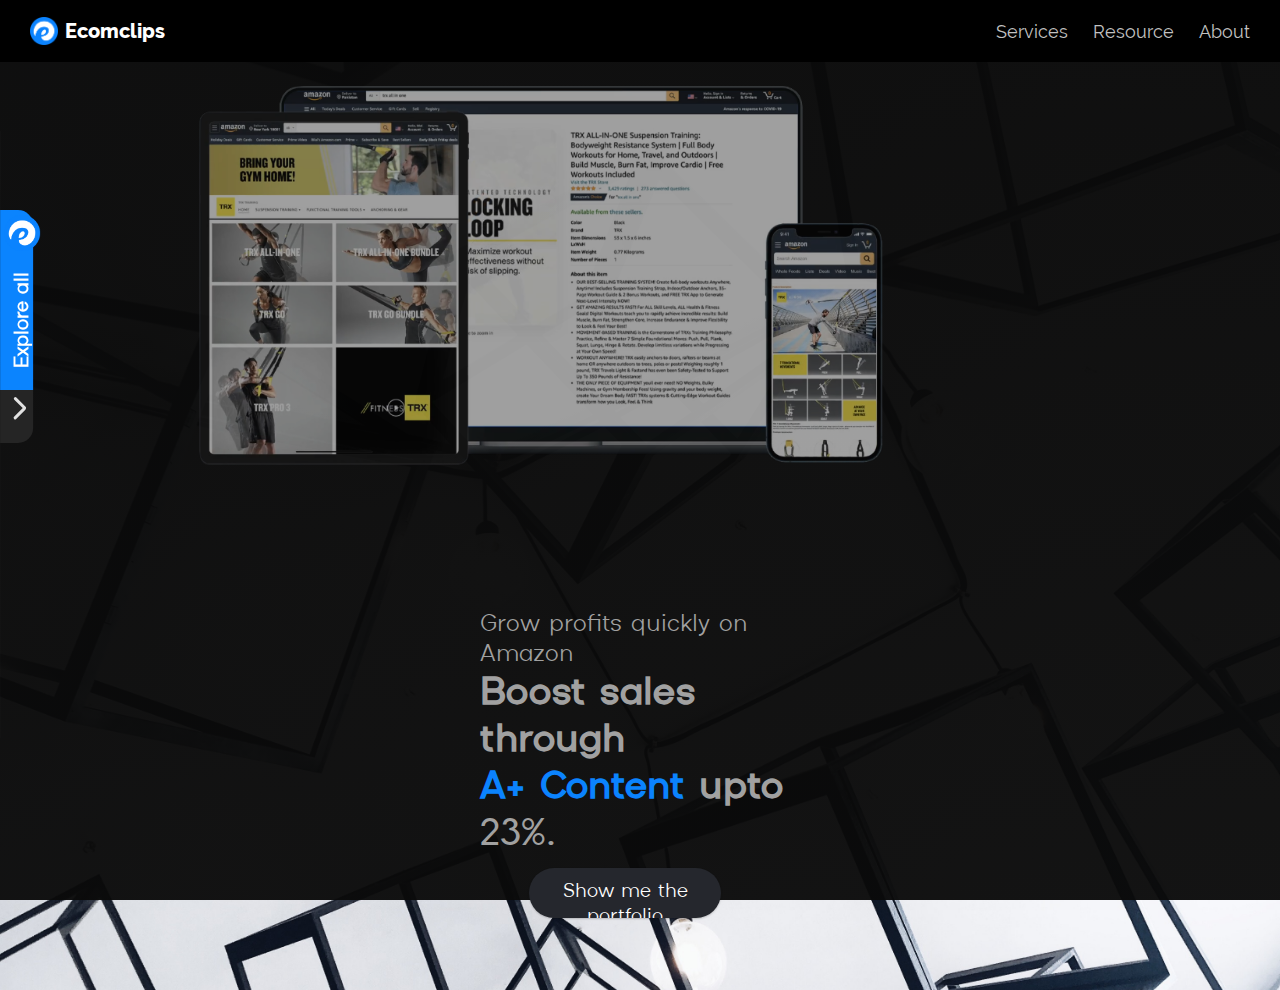
==== index.html @ 751a6030 "Start v2" ====
<!DOCTYPE html>
<html lang="en">
  <head>
    <meta charset="UTF-8" />
    <meta http-equiv="X-UA-Compatible" content="IE=edge" />
    <meta name="viewport" content="width=device-width, initial-scale=1.0" />
    <title>Ecomclips</title>
    <!-- CSS link Start-->
    <link rel="stylesheet" href="./css/media.css" />
    <link rel="stylesheet" href="./css/style.css" />
    <!-- font awesome-->
    <link
      rel="stylesheet"
      href="https://cdnjs.cloudflare.com/ajax/libs/font-awesome/6.1.1/css/all.min.css"
      integrity="sha512-KfkfwYDsLkIlwQp6LFnl8zNdLGxu9YAA1QvwINks4PhcElQSvqcyVLLD9aMhXd13uQjoXtEKNosOWaZqXgel0g=="
      crossorigin="anonymous"
      referrerpolicy="no-referrer"
    />
  </head>
  <body class="bg">
    <!-- Navigation Start -->
    <nav class="navber">
      <div class="content">
        <div class="icon menu-btn">
          <i class="fa-solid fa-bars"></i>
        </div>
        <div class="logo">
          <img src="./images/logo.png" alt="" />
          <a href="">Ecomclips</a>
        </div>
        <ul class="menu-list">
          <div class="icon cancel-btn">
            <i class="fa-solid fa-xmark"></i>
          </div>
          <li><a href="#">Services</a></li>
          <li><a href="#">Resource</a></li>
          <li><a href="#">About</a></li>
        </ul>
      </div>
    </nav>
    <div class="scroll-progress" id="scroll-progress"></div>
    <!-- Navigation End -->

    <!-- Drawer Start -->
    <input id="left-menu" value="1" type="checkbox" />
    <input id="left-menu-reset" type="reset" />

    <div class="left-navigation nav">
      <div class="menuTitel">
        <img src="./images/logo.png" alt="" />
        <h1 class="heading">Ecomclips</h1>
      </div>
      <main>
        <label class="menu-text" for="left-menu">
          <div class="text-logo">
            <img src="./images/logo.png" alt="" />
            <h1 id="left-menu-text" class="h1">Explore all</h1>
          </div>
        </label>

        <label class="menu-toggle" for="left-menu">
          <span>&nbsp;</span>
        </label>
        <menu class="menu">
          <div class="menuitem">
            <i class="fa-solid fa-desktop"></i>
            <h1 class="left-menu-item">Data Management</h1>
          </div>
          <div class="menuitem">
            <i class="fa-solid fa-desktop"></i>
            <h1 class="left-menu-item">Data Management</h1>
          </div>
          <div class="menuitem">
            <i class="fa-solid fa-desktop"></i>
            <h1 class="left-menu-item">Data Management</h1>
          </div>
          <div class="menuitem">
            <i class="fa-solid fa-desktop"></i>
            <h1 class="left-menu-item">Data Management</h1>
          </div>
          <div class="menuitem">
            <i class="fa-solid fa-desktop"></i>
            <h1 class="left-menu-item">Data Management</h1>
          </div>
          <div class="menuitem">
            <i class="fa-solid fa-desktop"></i>
            <h1 class="left-menu-item">Data Management</h1>
          </div>
        </menu>
      </main>
    </div>

    <section id="hero">
      <div class="hero-top">
        <div class="hero-img">
          <img src="./images/img/anim.png" alt="" />
        </div>
        <div class="hero-text">
          <p>Grow profits quickly on Amazon</p>
          <div class="lineUp">
            <h1 class="lineUp" >Boost sales through</h1>
            <h1 class="lineUp">
              <span> A+ Content </span> upto <span class="number"> 23%.</span>
            </h1>
          </div>
          <div class="button">
            <p class="btnText">Show me the portfolio</p>
            <div class="btnTwo">
              <p class="btnText2">See all recent work</p>
            </div>                  
        </div>
      </div>
      <div class="hero-bottom"></div>
    </section>
    <script type="text/javascript"></script>
    <script src="./js/main.js"></script>
  </body>
</html>
---- css/style.css ----
@font-face {
  font-family: Raleway;
  src: url(../Font/Raleway-Font/Raleway-Regular.ttf);
}
@font-face {
  font-family: RalewayBlod;
  src: url(../Font/Raleway-Font/Raleway-ExtraBold.ttf);
}
@font-face {
  font-family: Geometria;
  src: url(../Font/Geometria-Font/Geometria-Light.ttf);
}
@font-face {
  font-family: GeometriaMedium;
  src: url(../Font/Geometria-Font/Geometria-Medium.ttf);
}
@font-face {
  font-family: Sofia_Pro;
  src: url(../Font/Sofia_Pro/Sofia\ Pro\ Ultra\ Light.otf);
}
@font-face {
  font-family: Aceh;
  src: url(../Font/aceh-www.Dfonts.org/Aceh/WEB/Aceh-Light.ttf);
}
@font-face {
  font-family: AcehRegular;
  src: url(../Font/aceh-www.Dfonts.org/Aceh/WEB/Aceh-Regular.ttf);
}

* {
  margin: 0;
  padding: 0;
  box-sizing: border-box;
}
.bg {
  background-image: linear-gradient(
      0deg,
      rgba(10, 10, 10, 0.962),
      rgba(10, 10, 10, 0.977)
    ),
    url(../images/bg.jpg);
  background-position: 50%;
  background-size: cover;
  background-repeat: no-repeat;
  width: 100%;
  padding-bottom: 10vh;
  background-attachment: fixed;
}

/* Navigation Start */
.content {
  width: 100%;
  margin: auto;
  padding: 0px 30px;
}
.navber {
  position: fixed;
  z-index: 1;
  width: 100%;

  padding: 10px 0;
  background-color: black;
}
.navber .content {
  height: 42px;
  display: flex;
  align-items: center;
  justify-content: space-between;
}
.logo {
  display: flex;
  justify-content: start;
  align-items: center;
}
.navber .logo img {
  padding-right: 7px;
  width: 35px;
}
.navber .logo a {
  font-family: RalewayBlod;
  color: #fff;
  font-size: 20px;
  font-weight: 600;
  text-decoration: none;
}
.navber .menu-list {
  display: inline-flex;
}
.menu-list li {
  list-style: none;
}

.menu-list li a {
  color: rgb(194, 194, 194);
  font-size: 18px;
  font-family: Raleway;
  font-weight: 500;
  margin-left: 25px;
  text-decoration: none;
  transition: all 0.5s ease;
}
.menu-list li a:hover {
  color: rgb(255, 255, 255);
}
.icon {
  color: #fff;
  font-size: 20px;
  cursor: pointer;
  display: none;
}
.icon.cancel-btn {
  position: absolute;
  right: 30px;
  top: 20px;
}

/* Navigation End */
/* Scroll Progress */
.scroll-progress {
  width: 0%;
  background-color: #0b83fe;
  height: 7px;
  position: fixed;
  top: 60px;
  left: 0;
}
/* Drawer Start */
menu menu span {
  display: block;
}
.text-logo {
  display: flex;
  width: fit-content;
  flex-direction: column;
  align-content: flex-start;
  justify-content: space-between;
}
.text-logo img {
  width: 5vh;
  height: 5vh;
  padding: 0.5vh 0.5vh;
}
.text-logo h1 {
  font-size: 2.4vh;
  transform: rotate(270deg);
  width: 15vh;
  height: 10vh;
  font-family: Aceh;
}
.menuTitel {
  display: flex;
  height: 8vh;
  top: -31px;
  border: #252525 1px solid;
  position: relative;
  width: 14.6vw;
  justify-content: center;
  align-items: center;
  background-color: #2d2d2d;
  border-radius: 12px 12px 0px 0px;
}
.menuitem {
  display: flex;
  width: 100%;
  padding: 0px 20px;
  margin-bottom: 20px;
  height: 6vh;
  background-color: #2d2d2d;
  flex-direction: row;
  align-items: center;
  border-radius: 10px;
}
.menuitem i {
  font-size: 1.7vh;
}
.menu {
  max-height: 55vh;
  overflow: auto;
}
.left-menu-item {
  padding-left: 20px;
  font-weight: bold;
  color: rgb(255, 255, 255);
  font-family: Geometria;
  font-size: 1.7vh;
}
.menuTitel img {
  padding: 5px;
  width: 40px;
  height: 40px;
}
h1.heading {
  text-align: center;
}
input[type="checkbox"],
input[type="reset"] {
  display: none !important;
}

.nav span {
  cursor: default;
}

.nav,
.nav .nav {
  font-size: 14px;
  height: 70vh;
  padding-top: 30px;
  position: fixed;
  top: 120px;
  transition: transform 0.8s ease-in-out;
  width: 14.6vw;
  z-index: 9;
  border-radius: 12px;
}

.nav.left-navigation,
.nav.left-navigation nav {
  background: #252525;
  color: white;
  left: 0;
  transform: translateX(-14.6vw);
}

.nav label {
  cursor: pointer;
  font-weight: normal;
  margin: 0;
}
.nav label:focus {
  outline: none;
}

.nav label.menu-toggle {
  display: block;
  height: 5.9vh;
  line-height: 0;
  padding: 0;
  top: 33vh;
  position: absolute;
  text-indent: -99vh;
  width: 2.6vw;
  border-radius: 0 0 15px;
}
.nav label.menu-text {
  display: block;
  height: 25vh;
  line-height: 0;
  padding: 0;
  top: 10vh;
  position: absolute;
  width: 2.6vw;
  border-radius: 0 15px 0 0;
}

.nav.left-navigation label.menu-toggle {
  background: #252525;
  right: -2.6vw;
}
.nav.left-navigation label.menu-text {
  height: 20vh;
  background: #0b84fe;
  right: -2.6vw;
}
nav.left-navigation label.menu-text > h1 {
  height: 20px;
  color: #f7f7f7;
}

.nav label.menu-toggle > span:after,
.nav label.menu-toggle > span:before {
  background: #e2e2e2;
  display: block;
  height: 0.3vh;
  pointer-events: none;
  transition: transform 0.4s ease-in-out, background-color 0.4s ease-in-out 0s;
  width: 1.8vh;
  border-radius: 1.2vh;
}

.nav label.menu-toggle > span {
  display: block;
  margin-left: 1vh;
  margin-top: 50%;
  position: relative;
}

.nav label.menu-toggle > span:after,
.nav label.menu-toggle > span:before {
  content: "";
  position: absolute;
  transform: rotate(0) translateY(0);
}

.nav label.menu-toggle {
  margin-top: -3vh;
}

.nav label.menu-toggle > span:after {
  transform: rotate(135deg) translateY(-0.6vh) translateX(0.2vh);
}

.nav label.menu-toggle > span:before {
  transform: rotate(-135deg) translateY(0.6vh) translateX(0.2vh);
}

.nav menu {
  margin: 0;
  padding: 0;
}

.nav nav label.menu-toggle,
.nav nav label.menu-toggle > span,
.nav nav label.menu-toggle > span:after,
.nav nav label.menu-toggle > span:before {
  background: none !important;
}

input[type="checkbox"]:checked ~ .nav {
  transform: translateX(0);
}

input[type="checkbox"]:checked ~ .nav label.menu-toggle > span:after,
input[type="checkbox"]:checked ~ .nav label.menu-toggle > span:before {
  width: 18px;
  margin-left: 5px;
}

input[type="checkbox"]:checked
  ~ .nav.left-navigation
  label.menu-toggle
  > span:after {
  transform: rotate(-45deg) translateY(-4px) translateX(4px);
}

input[type="checkbox"]:checked
  ~ .nav.left-navigation
  label.menu-toggle
  > span:before {
  transform: rotate(45deg) translateY(4px) translateX(4px);
}

main {
  margin: 0 2vw;
}

.introduction {
  background: #f7f7f7;
  border-radius: 0.5em;
  box-shadow: 0 0.5em 0.5em 0 rgba(153, 153, 153, 1);
  padding: 2em;
}

/* Drawer End */

/* Hero start */
#hero {
  width: 100%;
  height: 100vh;
  display: flex;
  align-items: center;
  justify-content: center;
}
.hero-top {
  width: 100%;
  display: flex;
  flex-direction: row;
  flex-wrap: wrap;
  justify-content: center;
  align-items: center;
}
.hero-img img {
  width: 80%;
  padding: 5vh;
  opacity: 0.6;
}
.hero-text {
  width: 25%;
}
.hero-text p {
  color: #a1a1a1;
  font-family: Aceh;
  font-size: 1.7rem;
}
.hero-text h1 {
  color: #a1a1a1;
  font-family: AcehRegular;
  font-size: 2.7rem;
}
.hero-text h1 span {
  color: #0b83fe;
  font-weight: 600;
}
.hero-text .number {
  color: #a1a1a1;
  font-weight: 300;
}
/* crops animations that exceeds one line area */

/* lineup class and keyframes */
.lineUp {
  animation: 3.8s anim-lineUp ease-out;
  transform: translateY(0%);
}
@keyframes anim-lineUp {
  0% {
    opacity: 0;
    position: relative;
    z-index: -1;
    transform: translateY(40%);
  }
  25% {
    opacity: 1;
    position: relative;

    transform: translateY(10%);
  }

  100% {
    opacity: 1;

    transform: translateY(0%);
  }
}
.button {
  background: #25272d;
  margin: 10px 79px;
  padding: 11px 8px;
  width: 60%;
  float: right;
  height: 50px;
  overflow: hidden;
  text-align: center;
  transition: 0.2s;
  cursor: pointer;
  border-radius: 25px;
  box-shadow: 0px 1px 2px rgb(0 0 0 / 20%);
}

.btnTwo {
  position: relative;
  width: 110%;
  height: 50px;
  margin-top: -38px;
  padding-top: 2px;
  border-radius: 25px;
  background: #0b83fe;
  left: -500px;
  transition: 1s;
}
.btnText {
  font-size: 1.4rem !important;
  color: white !important;
  transition: 0.3s;
}
.btnText2 {
  font-size: 1.4rem !important;
  margin-top: 14px;
  margin-right: 0px;
  color: white !important;
}
.button:hover .btnTwo {
  /*When hovering over .button change .btnTwo*/
  left: -10px;
}

.button:active {
  /*Clicked and held*/
  box-shadow: 0px 5px 6px rgba(0, 0, 0, 0.3);
}

/* Hero End */
/* Smart Phone Start*/
@media screen and (max-width: 767px) {
  .logo {
    width: 100%;
    justify-content: center;
    text-align: center;
  }
  .navber .menu-list {
    position: fixed;
    top: 0;
    left: -100%;
    height: 100vh;
    width: 100%;
    background-color: black;
    display: block;
    padding: 40px 0px;
    text-align: start;
    transition: all 0.5s ease;
  }
  .navber .menu-list.active {
    left: 0;
  }
  .navber .menu-list li {
    margin-top: 45px;
  }
  .navber .menu-list li a {
    font-size: 23px;
  }
  .icon {
    display: block;
  }
  .icon.hide {
    display: none;
  }
}
/* Smart Phone End*/
/* Tablet Start*/
@media screen and (min-width: 768px) and (max-width: 1023px) {
}
/* Tablet End*/
/* Desktop Start*/
@media screen and (min-width: 1024px) {
}
/* Desktop End*/
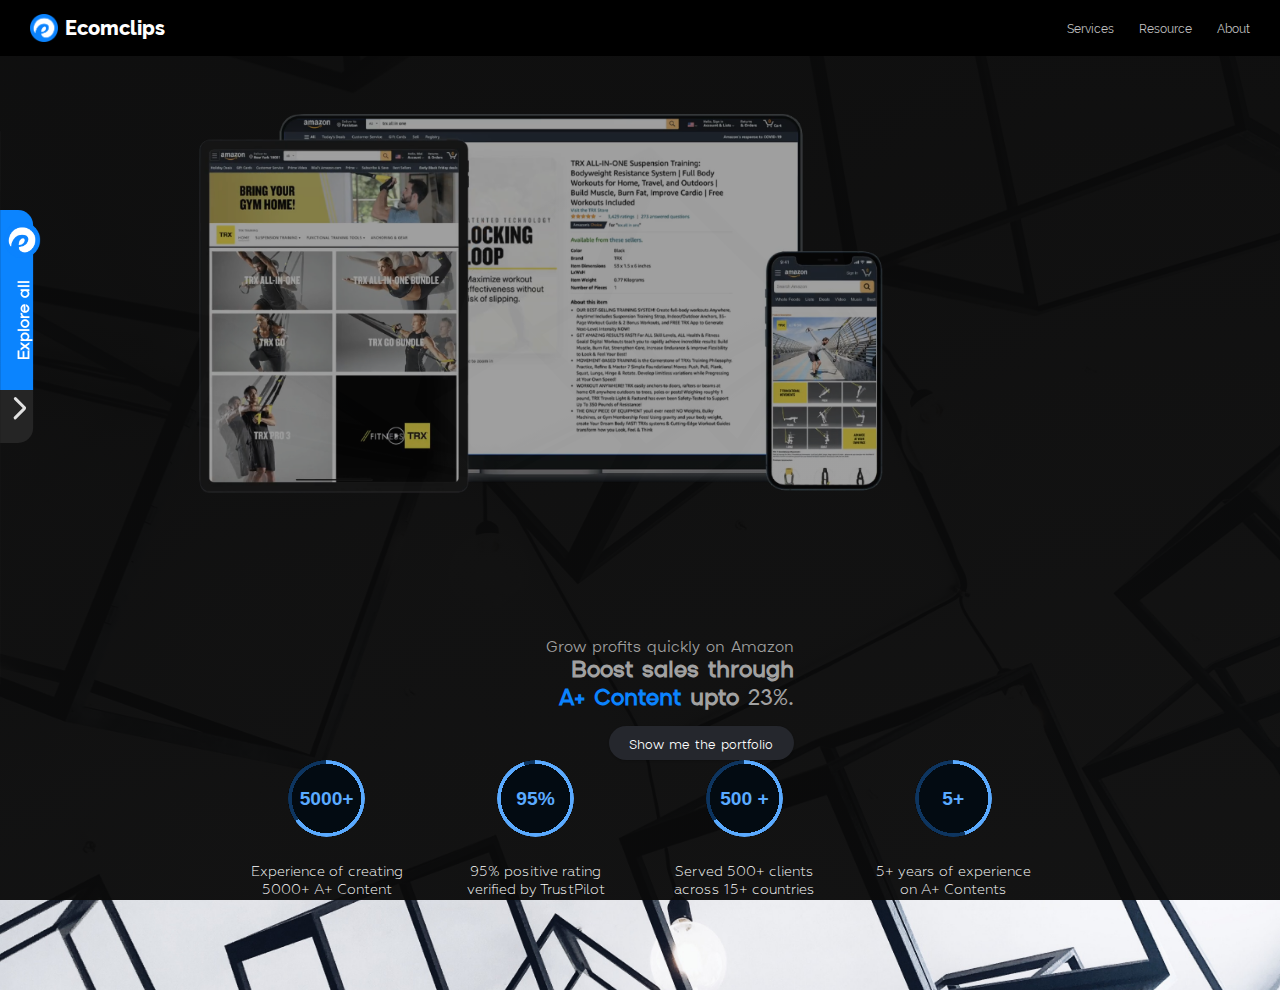
==== commit 6ddf90d4: "hero section" ====
--- a/index.html
+++ b/index.html
@@ -98,7 +98,7 @@
         <div class="hero-text">
           <p>Grow profits quickly on Amazon</p>
           <div class="lineUp">
-            <h1 class="lineUp" >Boost sales through</h1>
+            <h1 class="lineUp">Boost sales through</h1>
             <h1 class="lineUp">
               <span> A+ Content </span> upto <span class="number"> 23%.</span>
             </h1>
@@ -107,10 +107,66 @@
             <p class="btnText">Show me the portfolio</p>
             <div class="btnTwo">
               <p class="btnText2">See all recent work</p>
-            </div>                  
+            </div>
+          </div>
+        </div>
+        <!-- circle progress bar -->
+        <div class="hero-bottom">
+          <div class="peogessBarSection">
+            <h1
+              class="circle-progress-bar"
+              role="progressbar"
+              aria-valuenow="65"
+              aria-valuemin="0"
+              aria-valuemax="100"
+              style="--value: 65"
+            >
+              5000+
+            </h1>
+            <p>Experience of creating 5000+ A+ Content</p>
+          </div>
+          <div class="peogessBarSection">
+            <h1
+              class="circle-progress-bar"
+              role="progressbar"
+              aria-valuenow="95"
+              aria-valuemin="0"
+              aria-valuemax="100"
+              style="--value: 95"
+            >
+              95%
+            </h1>
+            <p>95% positive rating verified by TrustPilot</p>
+          </div>
+          <div class="peogessBarSection">
+            <h1
+              class="circle-progress-bar"
+              role="progressbar"
+              aria-valuenow="65"
+              aria-valuemin="0"
+              aria-valuemax="100"
+              style="--value: 65"
+            >
+              500 +
+            </h1>
+            <p>Served 500+ clients across 15+ countries</p>
+          </div>
+          <div class="peogessBarSection">
+            <h1
+              class="circle-progress-bar"
+              role="progressbar"
+              aria-valuenow="25"
+              aria-valuemin="0"
+              aria-valuemax="100"
+              style="--value: 45"
+            >
+              5+
+            </h1>
+            <p>5+ years of experience on A+ Contents</p>
+          </div>
         </div>
       </div>
-      <div class="hero-bottom"></div>
+      <!-- circle progress bar End-->
     </section>
     <script type="text/javascript"></script>
     <script src="./js/main.js"></script>
--- a/css/style.css
+++ b/css/style.css
@@ -55,14 +55,13 @@
 }
 .navber {
   position: fixed;
-  z-index: 1;
-  width: 100%;
-
-  padding: 10px 0;
-  background-color: black;
+  z-index: 2;
+  width: 100%;
+  padding: 1.2vw 0;
+  background-color: rgb(0, 0, 0);
 }
 .navber .content {
-  height: 42px;
+  height: 2vw;
   display: flex;
   align-items: center;
   justify-content: space-between;
@@ -92,7 +91,7 @@
 
 .menu-list li a {
   color: rgb(194, 194, 194);
-  font-size: 18px;
+  font-size: 0.9vw;
   font-family: Raleway;
   font-weight: 500;
   margin-left: 25px;
@@ -119,9 +118,10 @@
 .scroll-progress {
   width: 0%;
   background-color: #0b83fe;
-  height: 7px;
+  height: 1.9vw;
+  z-index: 1 !important;
   position: fixed;
-  top: 60px;
+  top: 2.8vw;
   left: 0;
 }
 /* Drawer Start */
@@ -136,15 +136,16 @@
   justify-content: space-between;
 }
 .text-logo img {
+  margin-top: 0.6vw;
   width: 5vh;
   height: 5vh;
   padding: 0.5vh 0.5vh;
 }
 .text-logo h1 {
-  font-size: 2.4vh;
+  font-size: 2vh;
   transform: rotate(270deg);
-  width: 15vh;
-  height: 10vh;
+  width: 13.6vh;
+  height: 8vh;
   font-family: Aceh;
 }
 .menuTitel {
@@ -203,8 +204,7 @@
 
 .nav,
 .nav .nav {
-  font-size: 14px;
-  height: 70vh;
+  min-height: 64vh;
   padding-top: 30px;
   position: fixed;
   top: 120px;
@@ -306,7 +306,7 @@
 
 .nav menu {
   margin: 0;
-  padding: 0;
+  padding-bottom: 2vh;
 }
 
 .nav nav label.menu-toggle,
@@ -341,7 +341,7 @@
 }
 
 main {
-  margin: 0 2vw;
+  margin: 0 1.4vw;
 }
 
 .introduction {
@@ -363,6 +363,7 @@
 }
 .hero-top {
   width: 100%;
+  margin: 0vw 2vw;
   display: flex;
   flex-direction: row;
   flex-wrap: wrap;
@@ -376,16 +377,17 @@
 }
 .hero-text {
   width: 25%;
+  text-align: end;
 }
 .hero-text p {
   color: #a1a1a1;
   font-family: Aceh;
-  font-size: 1.7rem;
+  font-size: 1.4vw;
 }
 .hero-text h1 {
   color: #a1a1a1;
   font-family: AcehRegular;
-  font-size: 2.7rem;
+  font-size: 2vw;
 }
 .hero-text h1 span {
   color: #0b83fe;
@@ -424,51 +426,113 @@
 }
 .button {
   background: #25272d;
-  margin: 10px 79px;
-  padding: 11px 8px;
+  margin-top: 1vw;
+  padding: 0.8vw 1vw;
   width: 60%;
   float: right;
-  height: 50px;
+  height: 2.7vw;
   overflow: hidden;
   text-align: center;
   transition: 0.2s;
   cursor: pointer;
-  border-radius: 25px;
+  border-radius: 4vw;
   box-shadow: 0px 1px 2px rgb(0 0 0 / 20%);
 }
 
 .btnTwo {
   position: relative;
-  width: 110%;
-  height: 50px;
-  margin-top: -38px;
-  padding-top: 2px;
-  border-radius: 25px;
+  width: 115%;
+  height: 2.7vw;
+  margin-top: -2.1vw;
+  padding-top: 0.1vw;
+  border-radius: 4vw;
   background: #0b83fe;
-  left: -500px;
+  left: -60vw;
   transition: 1s;
 }
 .btnText {
-  font-size: 1.4rem !important;
+  font-size: 1.2vw !important;
   color: white !important;
   transition: 0.3s;
 }
 .btnText2 {
-  font-size: 1.4rem !important;
-  margin-top: 14px;
+  font-size: 1.2vw !important;
+  margin-top: 0.6vw;
   margin-right: 0px;
   color: white !important;
 }
 .button:hover .btnTwo {
   /*When hovering over .button change .btnTwo*/
-  left: -10px;
+  left: -1vw;
 }
 
 .button:active {
   /*Clicked and held*/
   box-shadow: 0px 5px 6px rgba(0, 0, 0, 0.3);
 }
-
+/* circle progress bar Start */
+.peogessBarSection {
+  width: 20%;
+  display: flex;
+  text-align: center;
+  font-size: 1.1vw;
+  color: white;
+  flex-direction: column;
+  flex-wrap: wrap;
+  align-content: center;
+  justify-content: flex-start;
+  align-items: center;
+  font-family: Geometria;
+}
+@keyframes growProgressBar {
+  0%,
+  33% {
+    --pgPercentage: 0;
+  }
+  100% {
+    --pgPercentage: var(--value);
+  }
+}
+
+@property --pgPercentage {
+  syntax: "<number>";
+  inherits: false;
+  initial-value: 0;
+}
+.hero-bottom {
+  width: 100%;
+  display: flex;
+  padding: 0 14vw;
+  flex-direction: row;
+  align-content: center;
+  justify-content: space-evenly;
+  align-items: center;
+}
+.circle-progress-bar[role="progressbar"] {
+  --size: 6vw;
+  --fg: #5aaaff;
+  --bg: #0d3e73cd;
+  --pgPercentage: var(--value);
+  animation: growProgressBar 3s 1 forwards;
+  width: var(--size);
+  height: var(--size);
+  border-radius: 50%;
+  display: grid;
+  place-items: center;
+  background: radial-gradient(
+      closest-side,
+      #030b12 90%,
+      transparent 0 99.9%,
+      rgb(0, 0, 0) 0
+    ),
+    conic-gradient(var(--fg) calc(var(--pgPercentage) * 1%), var(--bg) 0);
+  font-family: Helvetica, Arial, sans-serif;
+  font-size: calc(var(--size) / 4);
+  color: var(--fg);
+  margin-bottom: 2vw;
+}
+
+/* circle progress bar End */
 /* Hero End */
 /* Smart Phone Start*/
 @media screen and (max-width: 767px) {
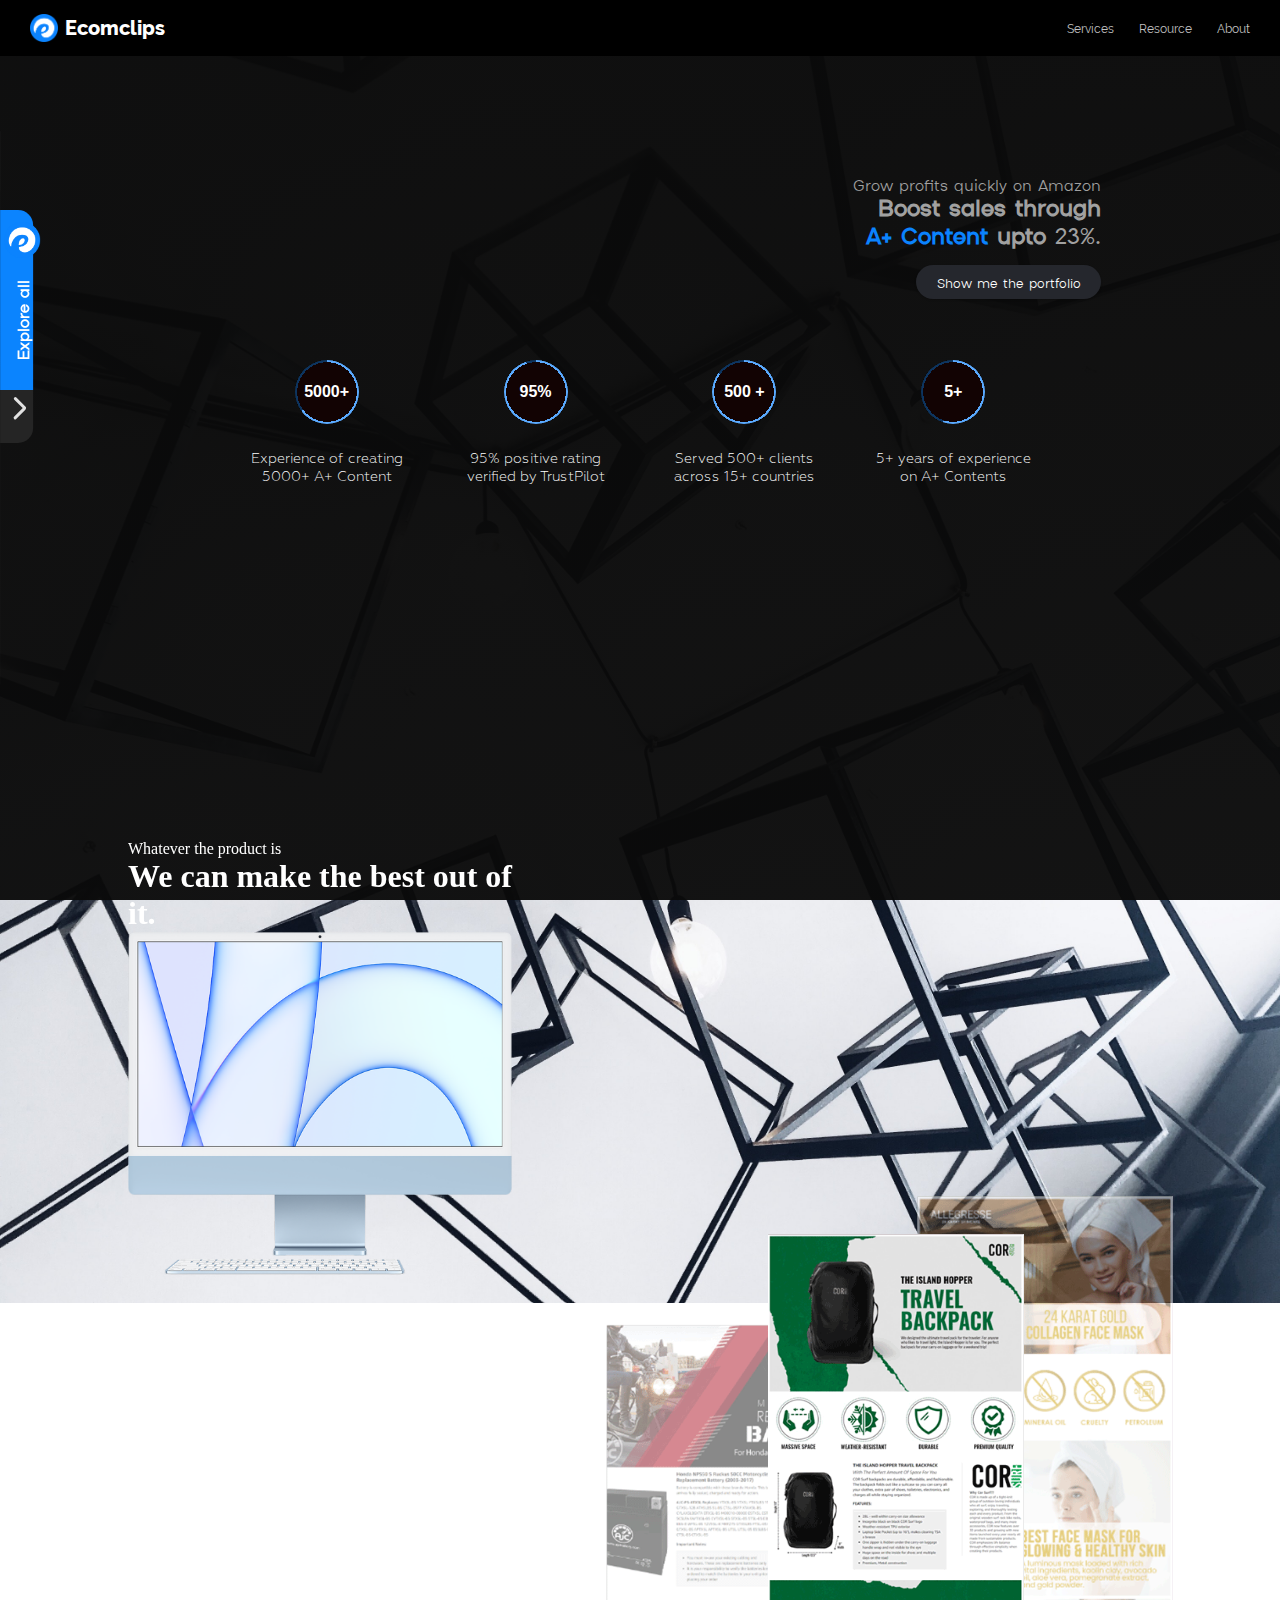
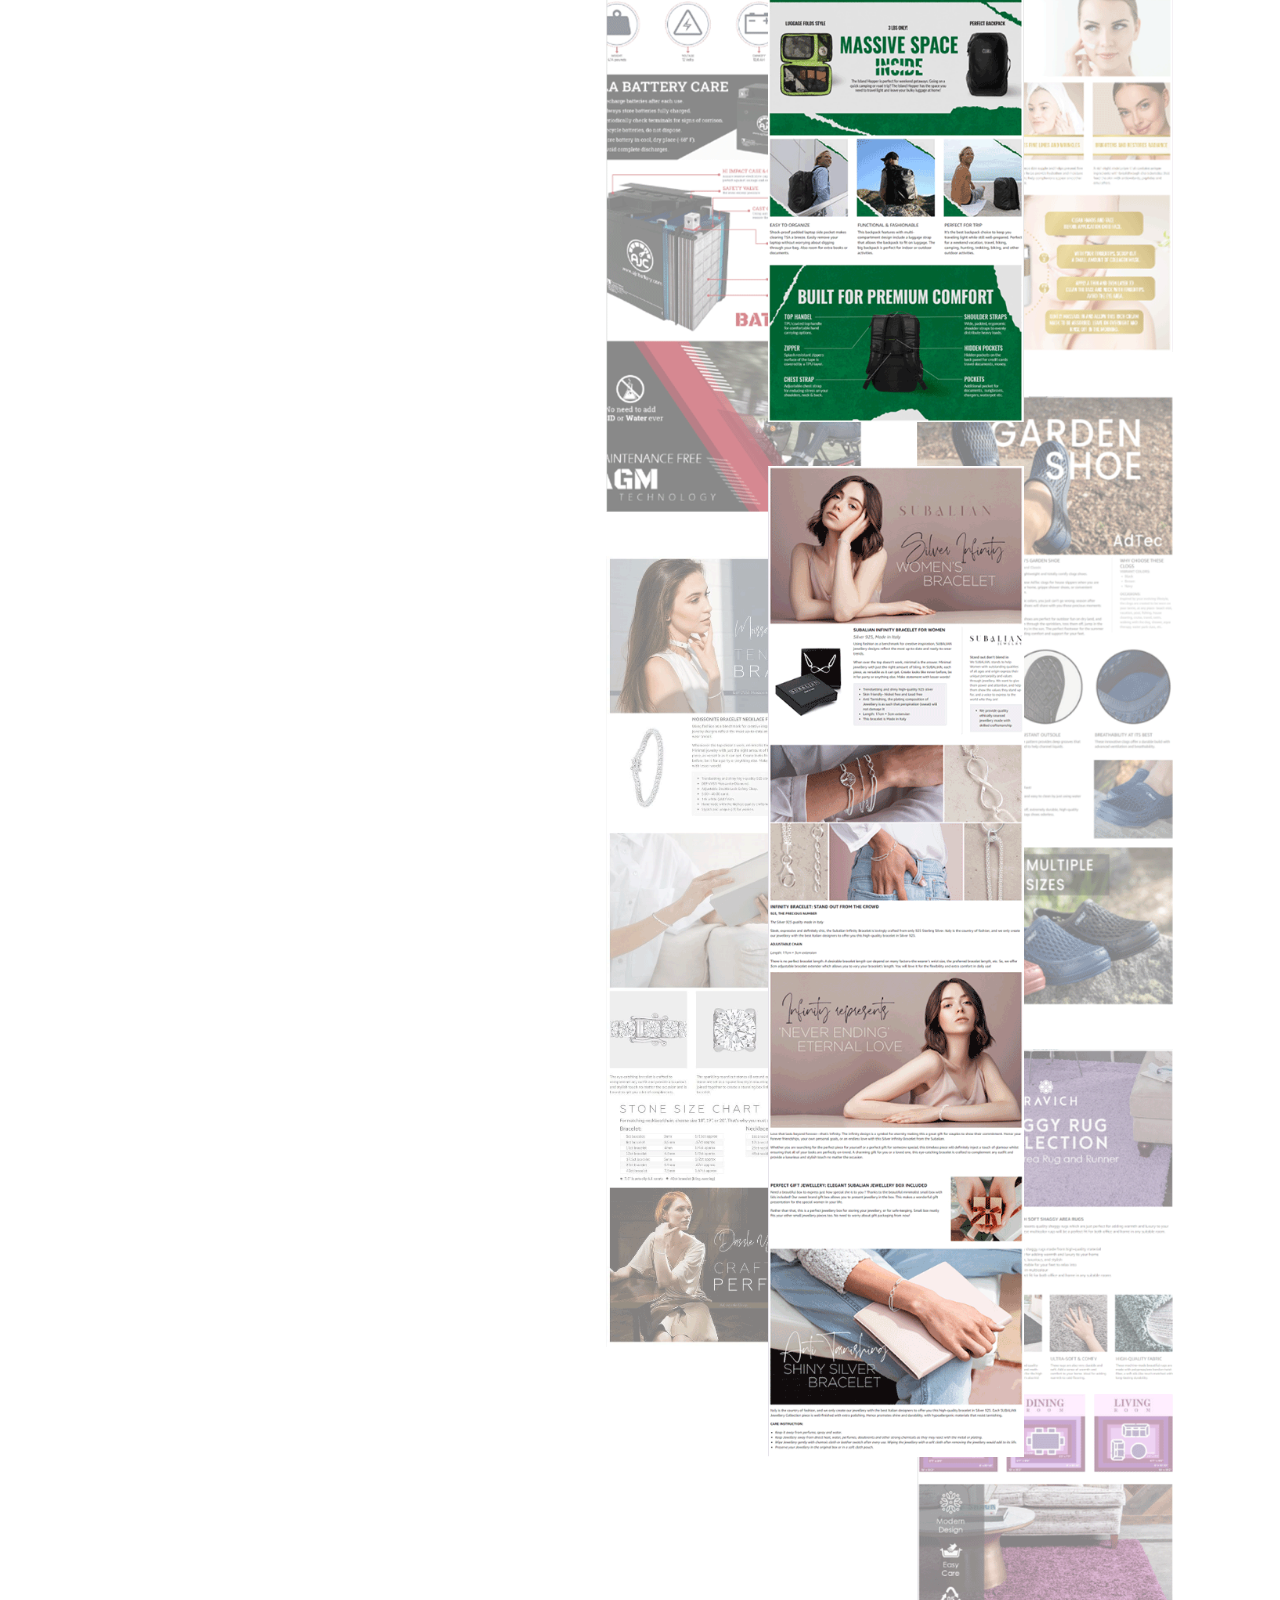
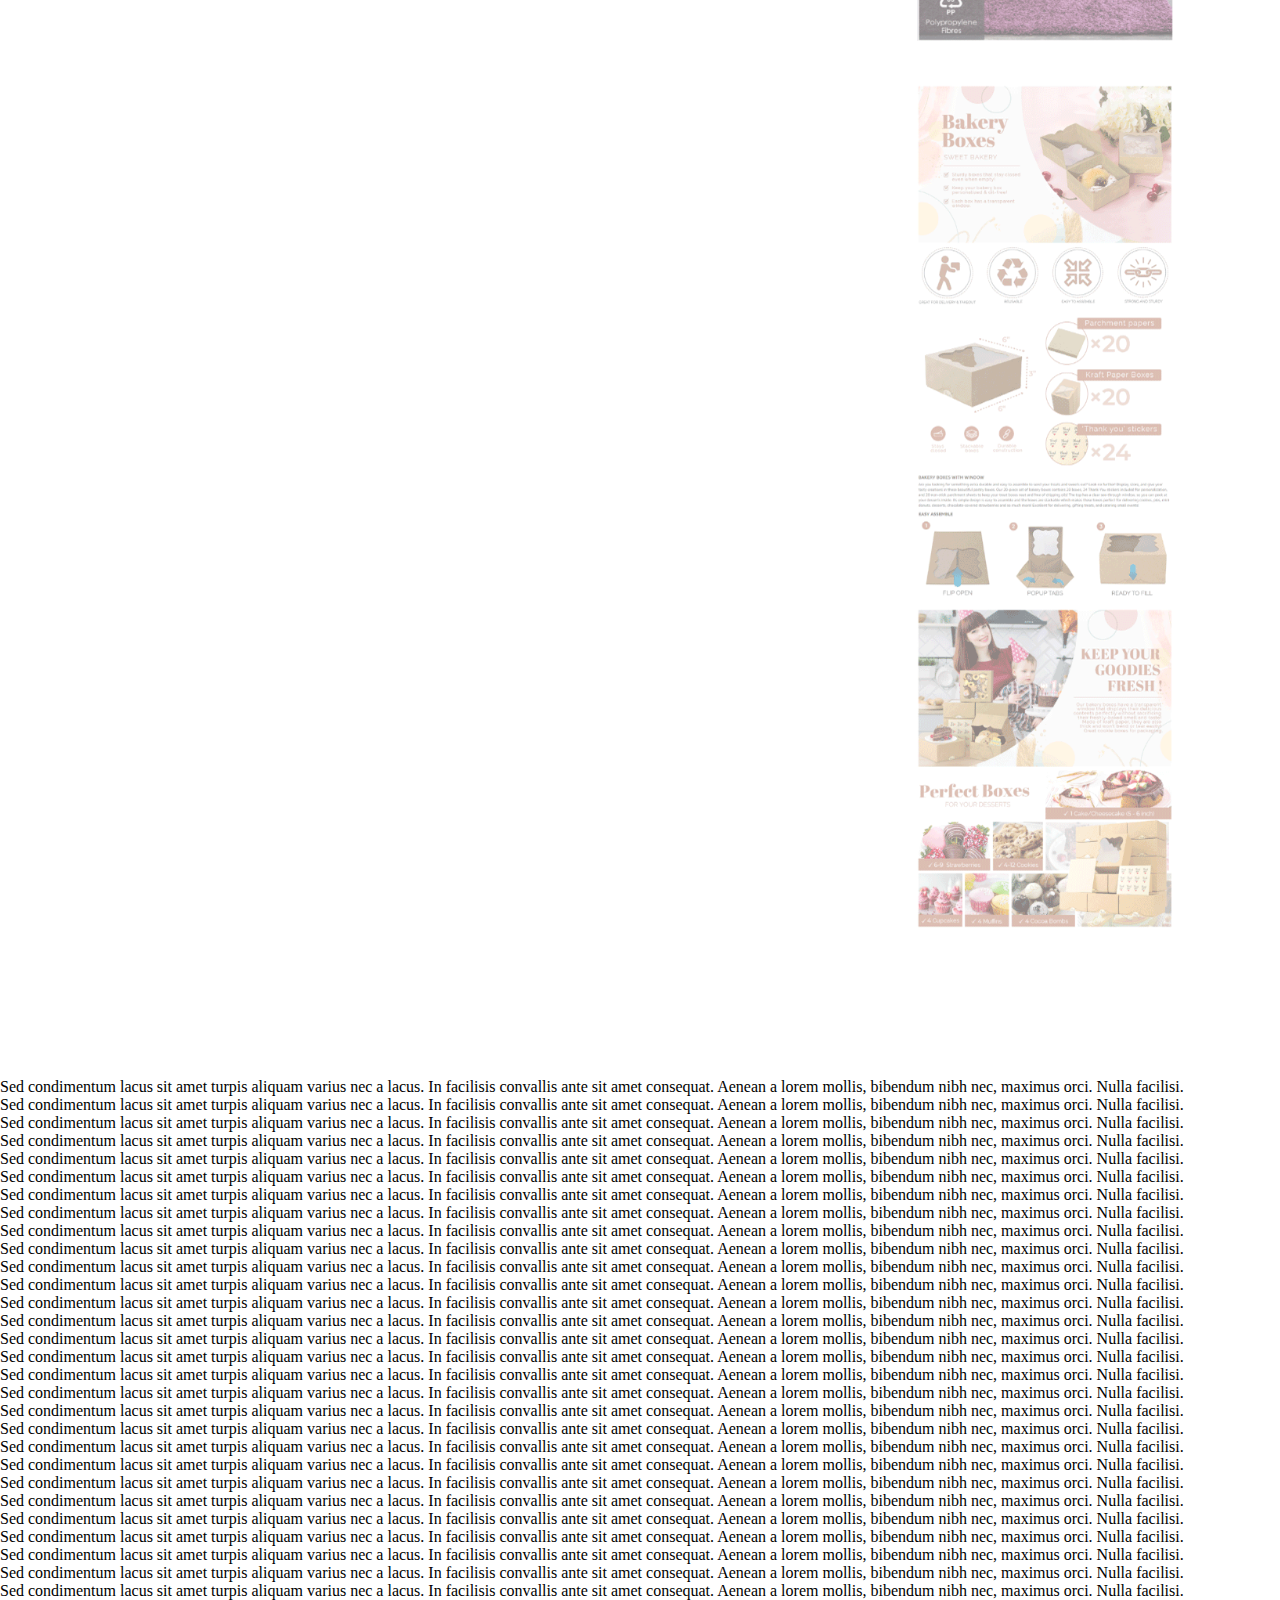
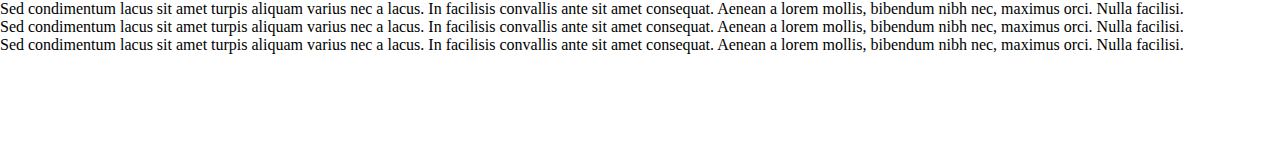
==== commit bd2d2b95: "sticky 50%" ====
--- a/index.html
+++ b/index.html
@@ -17,6 +17,7 @@
       referrerpolicy="no-referrer"
     />
   </head>
+
   <body class="bg">
     <!-- Navigation Start -->
     <nav class="navber">
@@ -38,13 +39,13 @@
         </ul>
       </div>
     </nav>
+
     <div class="scroll-progress" id="scroll-progress"></div>
     <!-- Navigation End -->
 
     <!-- Drawer Start -->
     <input id="left-menu" value="1" type="checkbox" />
     <input id="left-menu-reset" type="reset" />
-
     <div class="left-navigation nav">
       <div class="menuTitel">
         <img src="./images/logo.png" alt="" />
@@ -92,8 +93,10 @@
 
     <section id="hero">
       <div class="hero-top">
-        <div class="hero-img">
-          <img src="./images/img/anim.png" alt="" />
+        <div class="hero-video">
+          <video autoplay loop muted>
+            <source src="./video/video_1.mp4" type="video/mp4" />
+          </video>
         </div>
         <div class="hero-text">
           <p>Grow profits quickly on Amazon</p>
@@ -145,7 +148,7 @@
               aria-valuenow="65"
               aria-valuemin="0"
               aria-valuemax="100"
-              style="--value: 65"
+              style="--value: 85"
             >
               500 +
             </h1>
@@ -158,7 +161,7 @@
               aria-valuenow="25"
               aria-valuemin="0"
               aria-valuemax="100"
-              style="--value: 45"
+              style="--value: 55"
             >
               5+
             </h1>
@@ -168,7 +171,218 @@
       </div>
       <!-- circle progress bar End-->
     </section>
+
+    <!-- Sticy secton Start-->
+    <section id="stickySection">
+      <div class="sticky">
+        <div class="sticky-left">
+          <p style="color: white">Whatever the product is</p>
+          <h1 style="color: white">
+            We can make <span>the best</span> out of it.
+          </h1>
+          <img src="./images/img/Imac.png" width="200" alt="" />
+        </div>
+
+        <div class="sticky-right">
+          <div class="container-1">
+            <div class="image">
+              <img src="./images/img-1/left-1.png" />
+            </div>
+            <div class="image">
+              <img src="./images/img-1/left-2.png" />
+            </div>
+          </div>
+      
+          <div class="container-2">
+            <div class="image">
+              <img src="./images/img-1/middle-1.png" />
+            </div>
+            <div class="image">
+              <img src="./images/img-1/middle-2.png" />
+            </div>
+          </div>
+      
+          <div class="container-3">
+            <div class="image">
+              <img src="./images/img-1/right-1.png" />
+            </div>
+            <div class="image">
+              <img src="./images/img-1/right-2.png" />
+            </div>
+            <div class="image">
+              <img src="./images/img-1/right-3.png" />
+            </div>
+            <div class="image">
+              <img src="./images/img-1/right-4.png" />
+            </div>
+          </div>
+      </div>
+    </section>
+
+    <p>
+      Sed condimentum lacus sit amet turpis aliquam varius nec a lacus. In
+      facilisis convallis ante sit amet consequat. Aenean a lorem mollis,
+      bibendum nibh nec, maximus orci. Nulla facilisi.
+    </p>
+    <p>
+      Sed condimentum lacus sit amet turpis aliquam varius nec a lacus. In
+      facilisis convallis ante sit amet consequat. Aenean a lorem mollis,
+      bibendum nibh nec, maximus orci. Nulla facilisi.
+    </p>
+    <p>
+      Sed condimentum lacus sit amet turpis aliquam varius nec a lacus. In
+      facilisis convallis ante sit amet consequat. Aenean a lorem mollis,
+      bibendum nibh nec, maximus orci. Nulla facilisi.
+    </p>
+    <p>
+      Sed condimentum lacus sit amet turpis aliquam varius nec a lacus. In
+      facilisis convallis ante sit amet consequat. Aenean a lorem mollis,
+      bibendum nibh nec, maximus orci. Nulla facilisi.
+    </p>
+    <p>
+      Sed condimentum lacus sit amet turpis aliquam varius nec a lacus. In
+      facilisis convallis ante sit amet consequat. Aenean a lorem mollis,
+      bibendum nibh nec, maximus orci. Nulla facilisi.
+    </p>
+    <p>
+      Sed condimentum lacus sit amet turpis aliquam varius nec a lacus. In
+      facilisis convallis ante sit amet consequat. Aenean a lorem mollis,
+      bibendum nibh nec, maximus orci. Nulla facilisi.
+    </p>
+    <p>
+      Sed condimentum lacus sit amet turpis aliquam varius nec a lacus. In
+      facilisis convallis ante sit amet consequat. Aenean a lorem mollis,
+      bibendum nibh nec, maximus orci. Nulla facilisi.
+    </p>
+    <p>
+      Sed condimentum lacus sit amet turpis aliquam varius nec a lacus. In
+      facilisis convallis ante sit amet consequat. Aenean a lorem mollis,
+      bibendum nibh nec, maximus orci. Nulla facilisi.
+    </p>
+    <p>
+      Sed condimentum lacus sit amet turpis aliquam varius nec a lacus. In
+      facilisis convallis ante sit amet consequat. Aenean a lorem mollis,
+      bibendum nibh nec, maximus orci. Nulla facilisi.
+    </p>
+    <p>
+      Sed condimentum lacus sit amet turpis aliquam varius nec a lacus. In
+      facilisis convallis ante sit amet consequat. Aenean a lorem mollis,
+      bibendum nibh nec, maximus orci. Nulla facilisi.
+    </p>
+    <p>
+      Sed condimentum lacus sit amet turpis aliquam varius nec a lacus. In
+      facilisis convallis ante sit amet consequat. Aenean a lorem mollis,
+      bibendum nibh nec, maximus orci. Nulla facilisi.
+    </p>
+    <p>
+      Sed condimentum lacus sit amet turpis aliquam varius nec a lacus. In
+      facilisis convallis ante sit amet consequat. Aenean a lorem mollis,
+      bibendum nibh nec, maximus orci. Nulla facilisi.
+    </p>
+    <p>
+      Sed condimentum lacus sit amet turpis aliquam varius nec a lacus. In
+      facilisis convallis ante sit amet consequat. Aenean a lorem mollis,
+      bibendum nibh nec, maximus orci. Nulla facilisi.
+    </p>
+    <p>
+      Sed condimentum lacus sit amet turpis aliquam varius nec a lacus. In
+      facilisis convallis ante sit amet consequat. Aenean a lorem mollis,
+      bibendum nibh nec, maximus orci. Nulla facilisi.
+    </p>
+    <p>
+      Sed condimentum lacus sit amet turpis aliquam varius nec a lacus. In
+      facilisis convallis ante sit amet consequat. Aenean a lorem mollis,
+      bibendum nibh nec, maximus orci. Nulla facilisi.
+    </p>
+    <p>
+      Sed condimentum lacus sit amet turpis aliquam varius nec a lacus. In
+      facilisis convallis ante sit amet consequat. Aenean a lorem mollis,
+      bibendum nibh nec, maximus orci. Nulla facilisi.
+    </p>
+    <p>
+      Sed condimentum lacus sit amet turpis aliquam varius nec a lacus. In
+      facilisis convallis ante sit amet consequat. Aenean a lorem mollis,
+      bibendum nibh nec, maximus orci. Nulla facilisi.
+    </p>
+    <p>
+      Sed condimentum lacus sit amet turpis aliquam varius nec a lacus. In
+      facilisis convallis ante sit amet consequat. Aenean a lorem mollis,
+      bibendum nibh nec, maximus orci. Nulla facilisi.
+    </p>
+    <p>
+      Sed condimentum lacus sit amet turpis aliquam varius nec a lacus. In
+      facilisis convallis ante sit amet consequat. Aenean a lorem mollis,
+      bibendum nibh nec, maximus orci. Nulla facilisi.
+    </p>
+    <p>
+      Sed condimentum lacus sit amet turpis aliquam varius nec a lacus. In
+      facilisis convallis ante sit amet consequat. Aenean a lorem mollis,
+      bibendum nibh nec, maximus orci. Nulla facilisi.
+    </p>
+    <p>
+      Sed condimentum lacus sit amet turpis aliquam varius nec a lacus. In
+      facilisis convallis ante sit amet consequat. Aenean a lorem mollis,
+      bibendum nibh nec, maximus orci. Nulla facilisi.
+    </p>
+    <p>
+      Sed condimentum lacus sit amet turpis aliquam varius nec a lacus. In
+      facilisis convallis ante sit amet consequat. Aenean a lorem mollis,
+      bibendum nibh nec, maximus orci. Nulla facilisi.
+    </p>
+    <p>
+      Sed condimentum lacus sit amet turpis aliquam varius nec a lacus. In
+      facilisis convallis ante sit amet consequat. Aenean a lorem mollis,
+      bibendum nibh nec, maximus orci. Nulla facilisi.
+    </p>
+    <p>
+      Sed condimentum lacus sit amet turpis aliquam varius nec a lacus. In
+      facilisis convallis ante sit amet consequat. Aenean a lorem mollis,
+      bibendum nibh nec, maximus orci. Nulla facilisi.
+    </p>
+    <p>
+      Sed condimentum lacus sit amet turpis aliquam varius nec a lacus. In
+      facilisis convallis ante sit amet consequat. Aenean a lorem mollis,
+      bibendum nibh nec, maximus orci. Nulla facilisi.
+    </p>
+    <p>
+      Sed condimentum lacus sit amet turpis aliquam varius nec a lacus. In
+      facilisis convallis ante sit amet consequat. Aenean a lorem mollis,
+      bibendum nibh nec, maximus orci. Nulla facilisi.
+    </p>
+    <p>
+      Sed condimentum lacus sit amet turpis aliquam varius nec a lacus. In
+      facilisis convallis ante sit amet consequat. Aenean a lorem mollis,
+      bibendum nibh nec, maximus orci. Nulla facilisi.
+    </p>
+    <p>
+      Sed condimentum lacus sit amet turpis aliquam varius nec a lacus. In
+      facilisis convallis ante sit amet consequat. Aenean a lorem mollis,
+      bibendum nibh nec, maximus orci. Nulla facilisi.
+    </p>
+    <p>
+      Sed condimentum lacus sit amet turpis aliquam varius nec a lacus. In
+      facilisis convallis ante sit amet consequat. Aenean a lorem mollis,
+      bibendum nibh nec, maximus orci. Nulla facilisi.
+    </p>
+    <p>
+      Sed condimentum lacus sit amet turpis aliquam varius nec a lacus. In
+      facilisis convallis ante sit amet consequat. Aenean a lorem mollis,
+      bibendum nibh nec, maximus orci. Nulla facilisi.
+    </p>
+    <p>
+      Sed condimentum lacus sit amet turpis aliquam varius nec a lacus. In
+      facilisis convallis ante sit amet consequat. Aenean a lorem mollis,
+      bibendum nibh nec, maximus orci. Nulla facilisi.
+    </p>
+    <p>
+      Sed condimentum lacus sit amet turpis aliquam varius nec a lacus. In
+      facilisis convallis ante sit amet consequat. Aenean a lorem mollis,
+      bibendum nibh nec, maximus orci. Nulla facilisi.
+    </p>
+    
+    <!-- Sticy secton End-->
     <script type="text/javascript"></script>
+    <script src="./js/sticky.js"></script>
     <script src="./js/main.js"></script>
   </body>
 </html>
--- a/css/style.css
+++ b/css/style.css
@@ -292,18 +292,17 @@
   transform: rotate(0) translateY(0);
 }
 
+.nav label.menu-toggle > span:after {
+  transform: rotate(135deg) translateY(-0.6vh) translateX(0.2vh);
+}
+
+.nav label.menu-toggle > span:before {
+  transform: rotate(-135deg) translateY(0.6vh) translateX(0.2vh);
+}
+
 .nav label.menu-toggle {
   margin-top: -3vh;
 }
-
-.nav label.menu-toggle > span:after {
-  transform: rotate(135deg) translateY(-0.6vh) translateX(0.2vh);
-}
-
-.nav label.menu-toggle > span:before {
-  transform: rotate(-135deg) translateY(0.6vh) translateX(0.2vh);
-}
-
 .nav menu {
   margin: 0;
   padding-bottom: 2vh;
@@ -356,10 +355,12 @@
 /* Hero start */
 #hero {
   width: 100%;
-  height: 100vh;
+  height: 50vw;
   display: flex;
   align-items: center;
   justify-content: center;
+  margin-bottom: 5vw;
+  padding-bottom: 3vw;
 }
 .hero-top {
   width: 100%;
@@ -370,10 +371,13 @@
   justify-content: center;
   align-items: center;
 }
-.hero-img img {
-  width: 80%;
+.hero-video {
+  width: 50%;
   padding: 5vh;
-  opacity: 0.6;
+  opacity: 0.8;
+}
+.hero-video video {
+  width: 40vw;
 }
 .hero-text {
   width: 25%;
@@ -509,7 +513,7 @@
   align-items: center;
 }
 .circle-progress-bar[role="progressbar"] {
-  --size: 6vw;
+  --size: 5vw;
   --fg: #5aaaff;
   --bg: #0d3e73cd;
   --pgPercentage: var(--value);
@@ -521,19 +525,124 @@
   place-items: center;
   background: radial-gradient(
       closest-side,
-      #030b12 90%,
-      transparent 0 99.9%,
+      #120303 93%,
+      transparent 0 99.99%,
       rgb(0, 0, 0) 0
     ),
     conic-gradient(var(--fg) calc(var(--pgPercentage) * 1%), var(--bg) 0);
   font-family: Helvetica, Arial, sans-serif;
   font-size: calc(var(--size) / 4);
-  color: var(--fg);
+  color: white;
   margin-bottom: 2vw;
 }
 
 /* circle progress bar End */
 /* Hero End */
+
+/* Sticky Section Start  */
+#stickySection {
+  width: 100%;
+  margin-top: 200px;
+}
+.sticky {
+  top: 0;
+  display: flex;
+  margin-top: 20px;
+  padding: 0px 10vw;
+  flex-direction: row;
+  margin-bottom: 5rem;
+  align-content: center;
+  align-items: flex-start;
+  justify-content: center;
+}
+
+.sticky-right {
+  display: flex;
+  flex-direction: row;
+  margin-top: 310px;
+}
+
+/* PREMIER BLOC */
+
+.container-1 {
+  display: flex;
+  margin-top: 12vw;
+  flex-direction: column;
+  align-items: center;
+  justify-content: space-between;
+  width: 100%;
+  box-sizing: border-box;
+  left: 9vw;
+  position: relative;
+  bottom: 0;
+  height: 100%;
+  padding-bottom: 5vh;
+  opacity: 0.5;
+}
+
+/* DEUXIEME BLOC */
+
+.container-2 {
+  margin-top: 5vw;
+  display: flex;
+  flex-direction: column;
+  align-items: center;
+  justify-content: space-between;
+  width: 100%;
+  box-sizing: border-box;
+  position: relative;
+  z-index: 1;
+  left: 5vw;
+  bottom: 0;
+  height: 100%;
+  padding-bottom: 5vh;
+}
+
+/* TROISIEME BLOC */
+
+.container-3 {
+  margin-top: 2vw;
+  display: flex;
+  flex-direction: column;
+  align-items: center;
+  justify-content: space-between;
+  width: 100%;
+  height: 100%;
+  box-sizing: border-box;
+  bottom: 0;
+  position: relative;
+  padding-bottom: 5vh;
+  opacity: 0.5;
+}
+
+/* IMAGES */
+
+.image {
+  min-width: 120%;
+  height: 100%;
+  overflow: hidden;
+  padding: 20px 0px;
+}
+.image img {
+  width: 100%;
+  height: 100%;
+  object-fit: cover;
+  object-position: center;
+  transition: 0.3s ease;
+}
+
+.sticky-left {
+  margin: 0;
+  width: 50%;
+  justify-content: center;
+  top: 10vw;
+  position: sticky;
+}
+.sticky-left img {
+  width: 30vw;
+}
+
+/* Sticky Section End */
 /* Smart Phone Start*/
 @media screen and (max-width: 767px) {
   .logo {
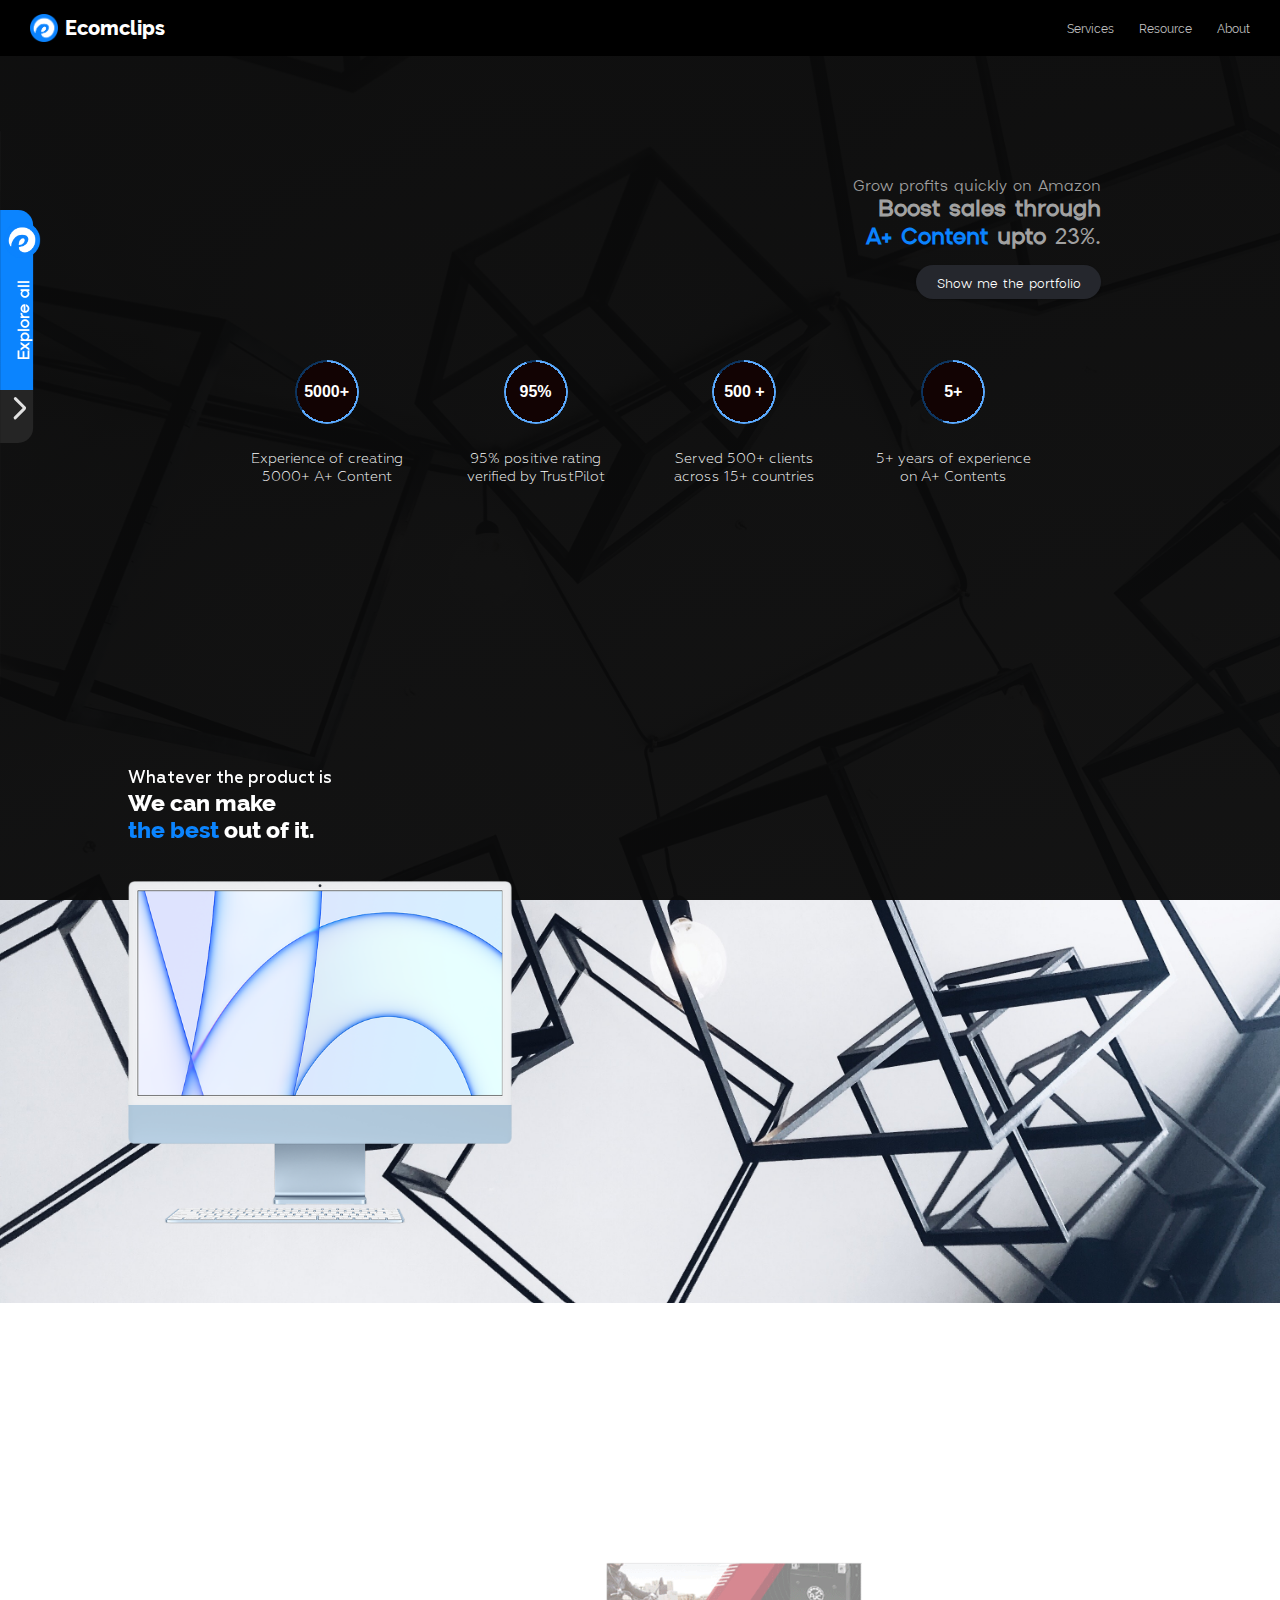
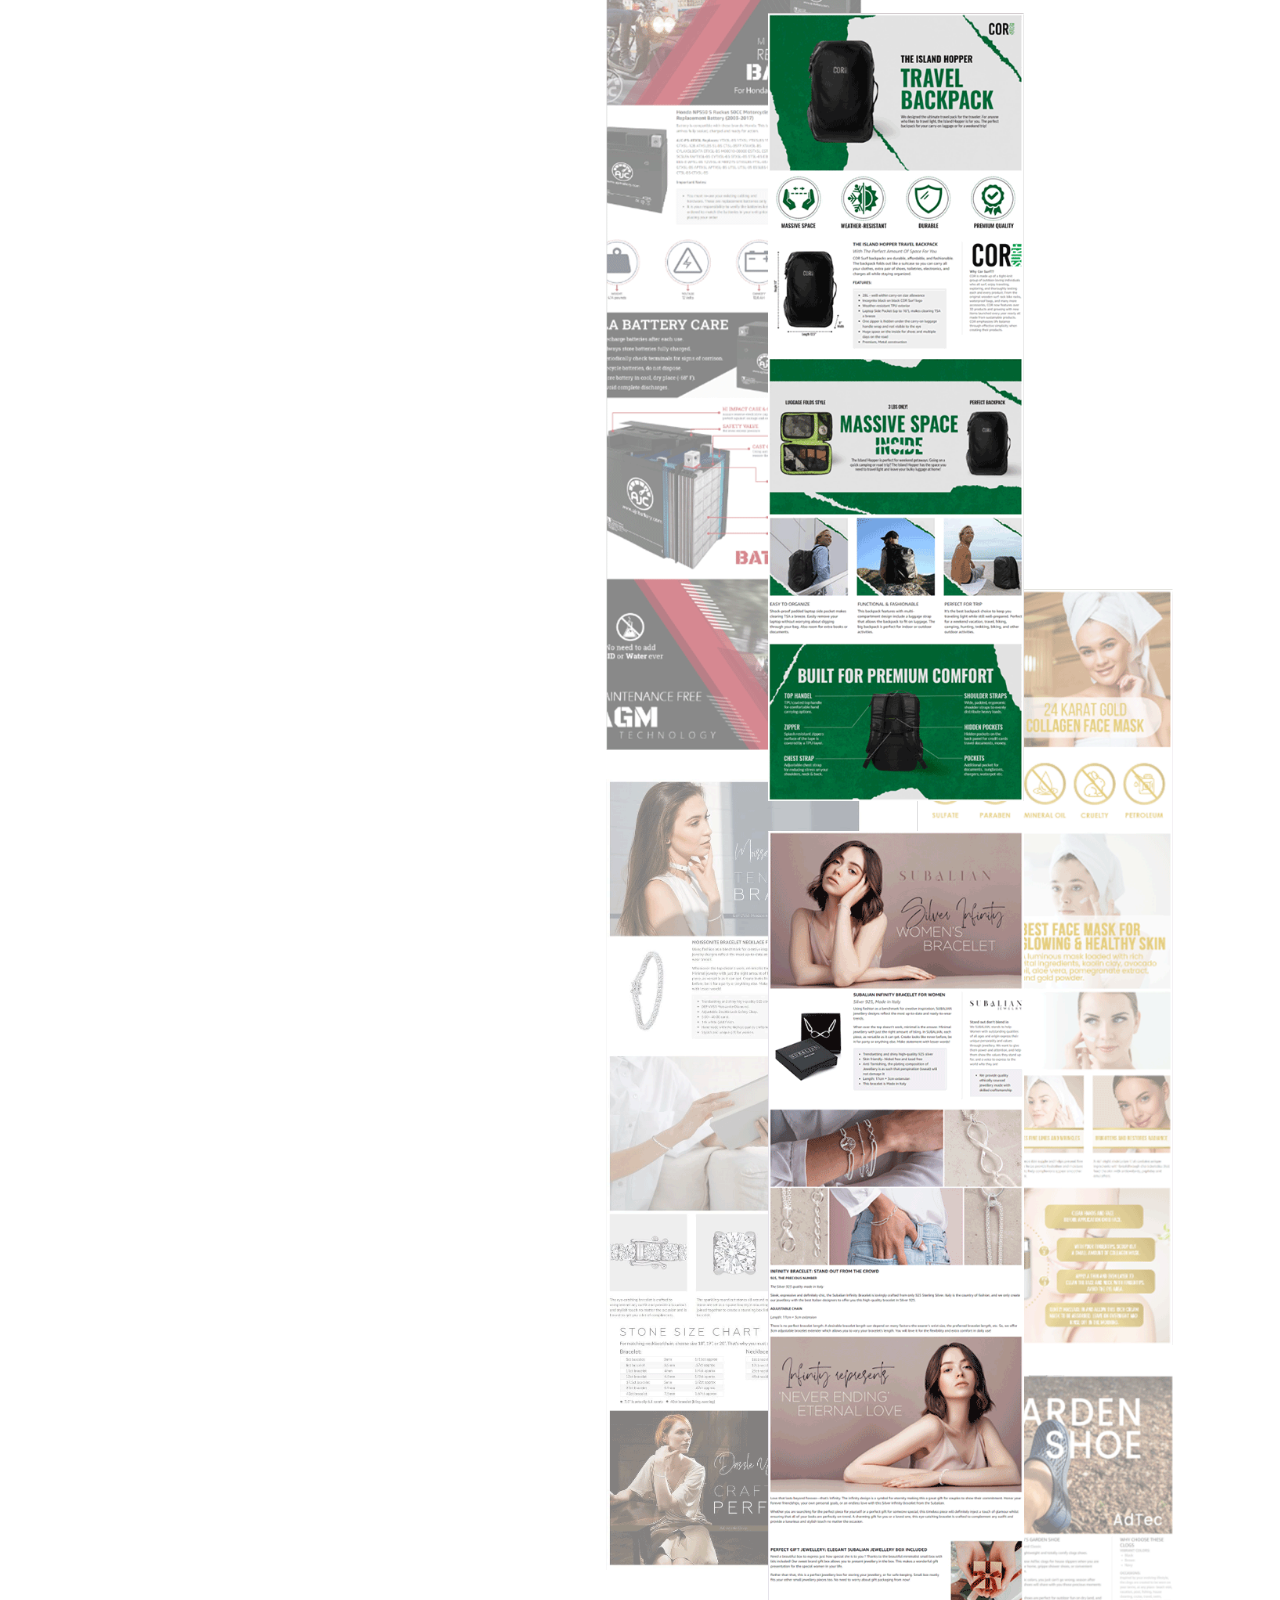
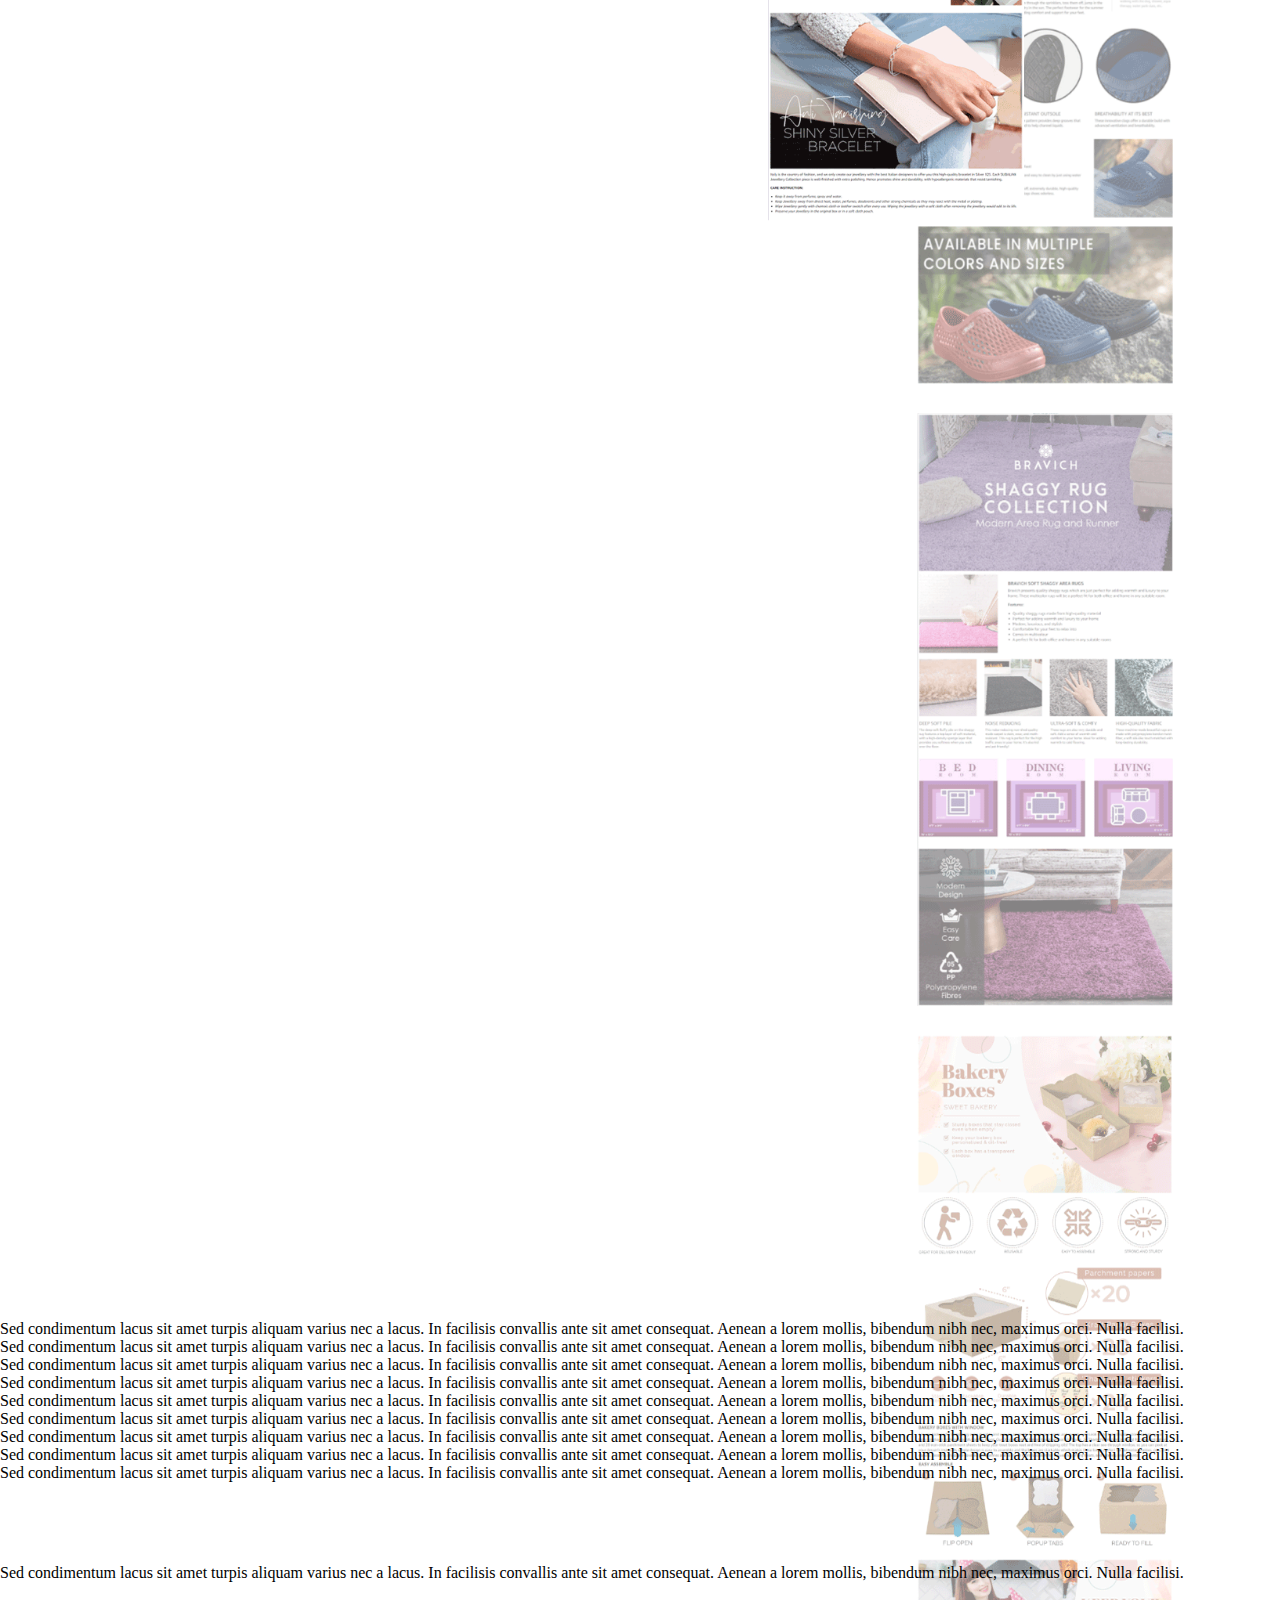
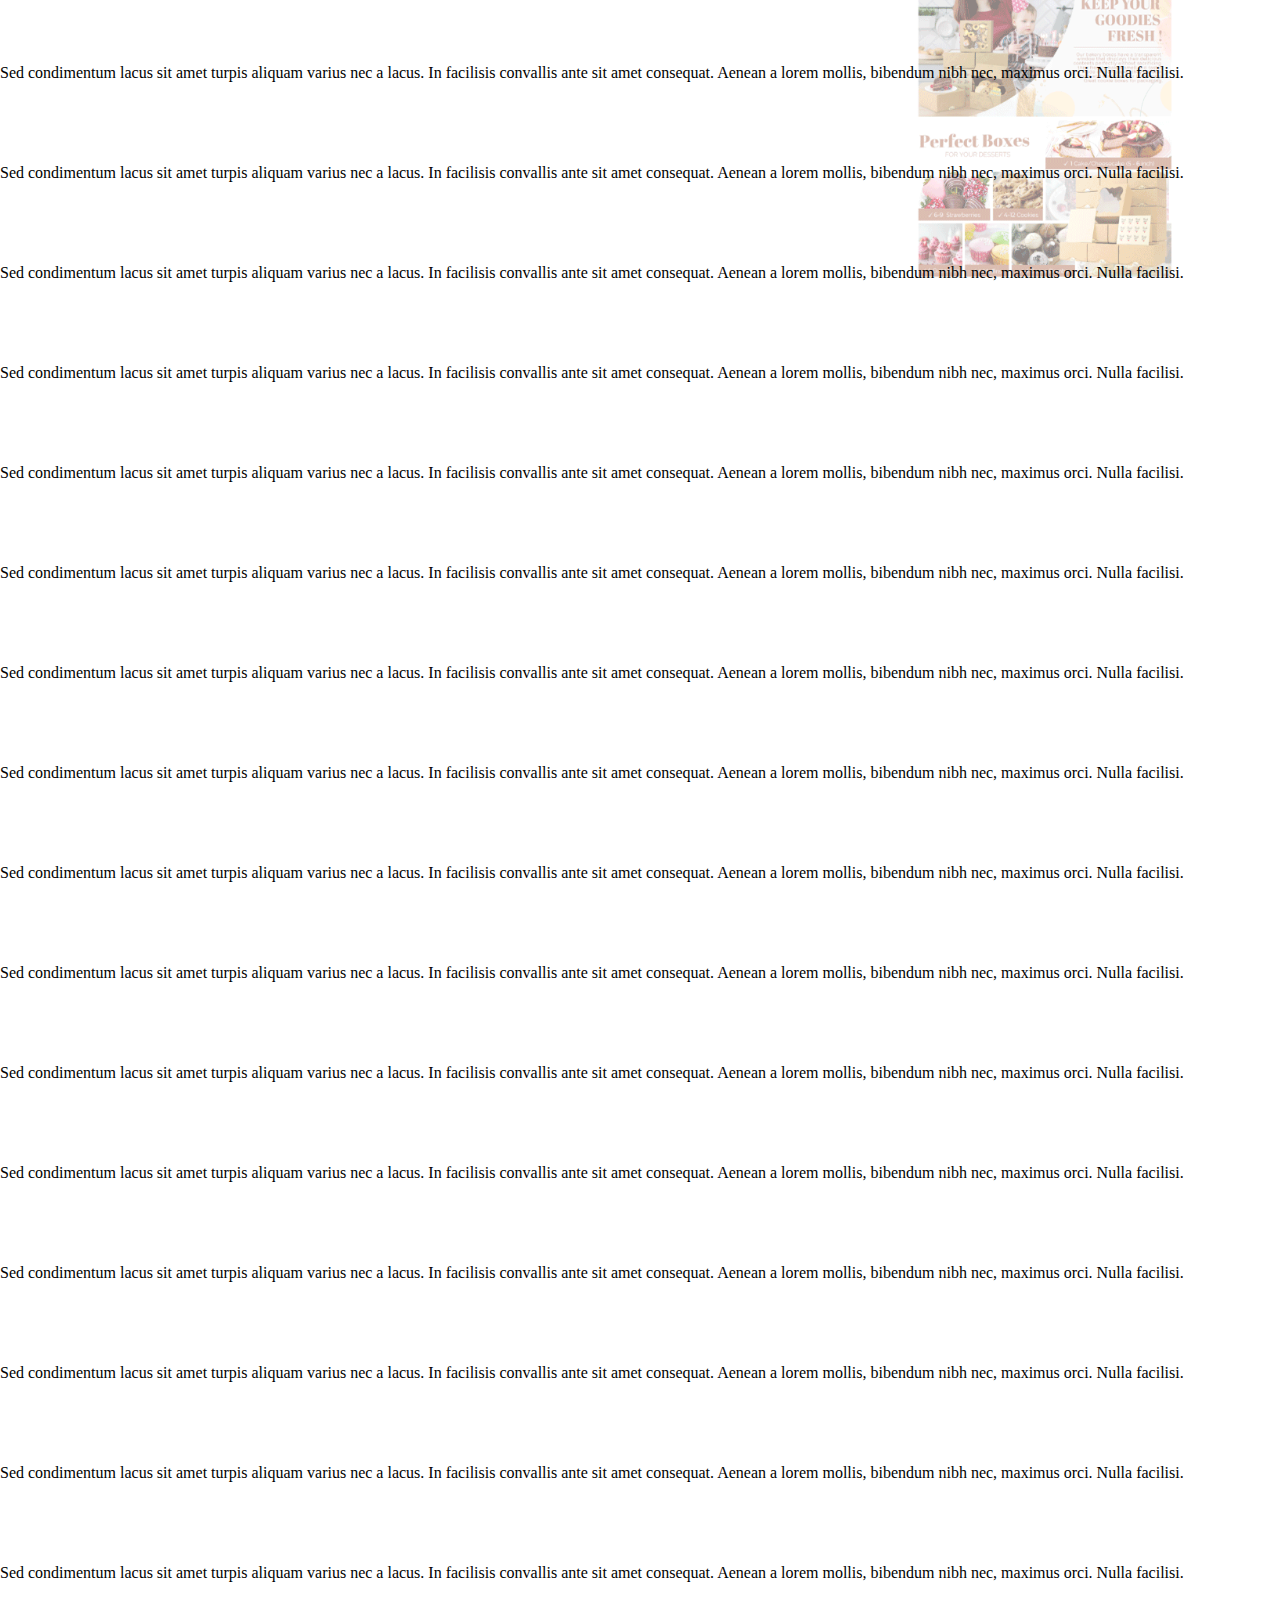
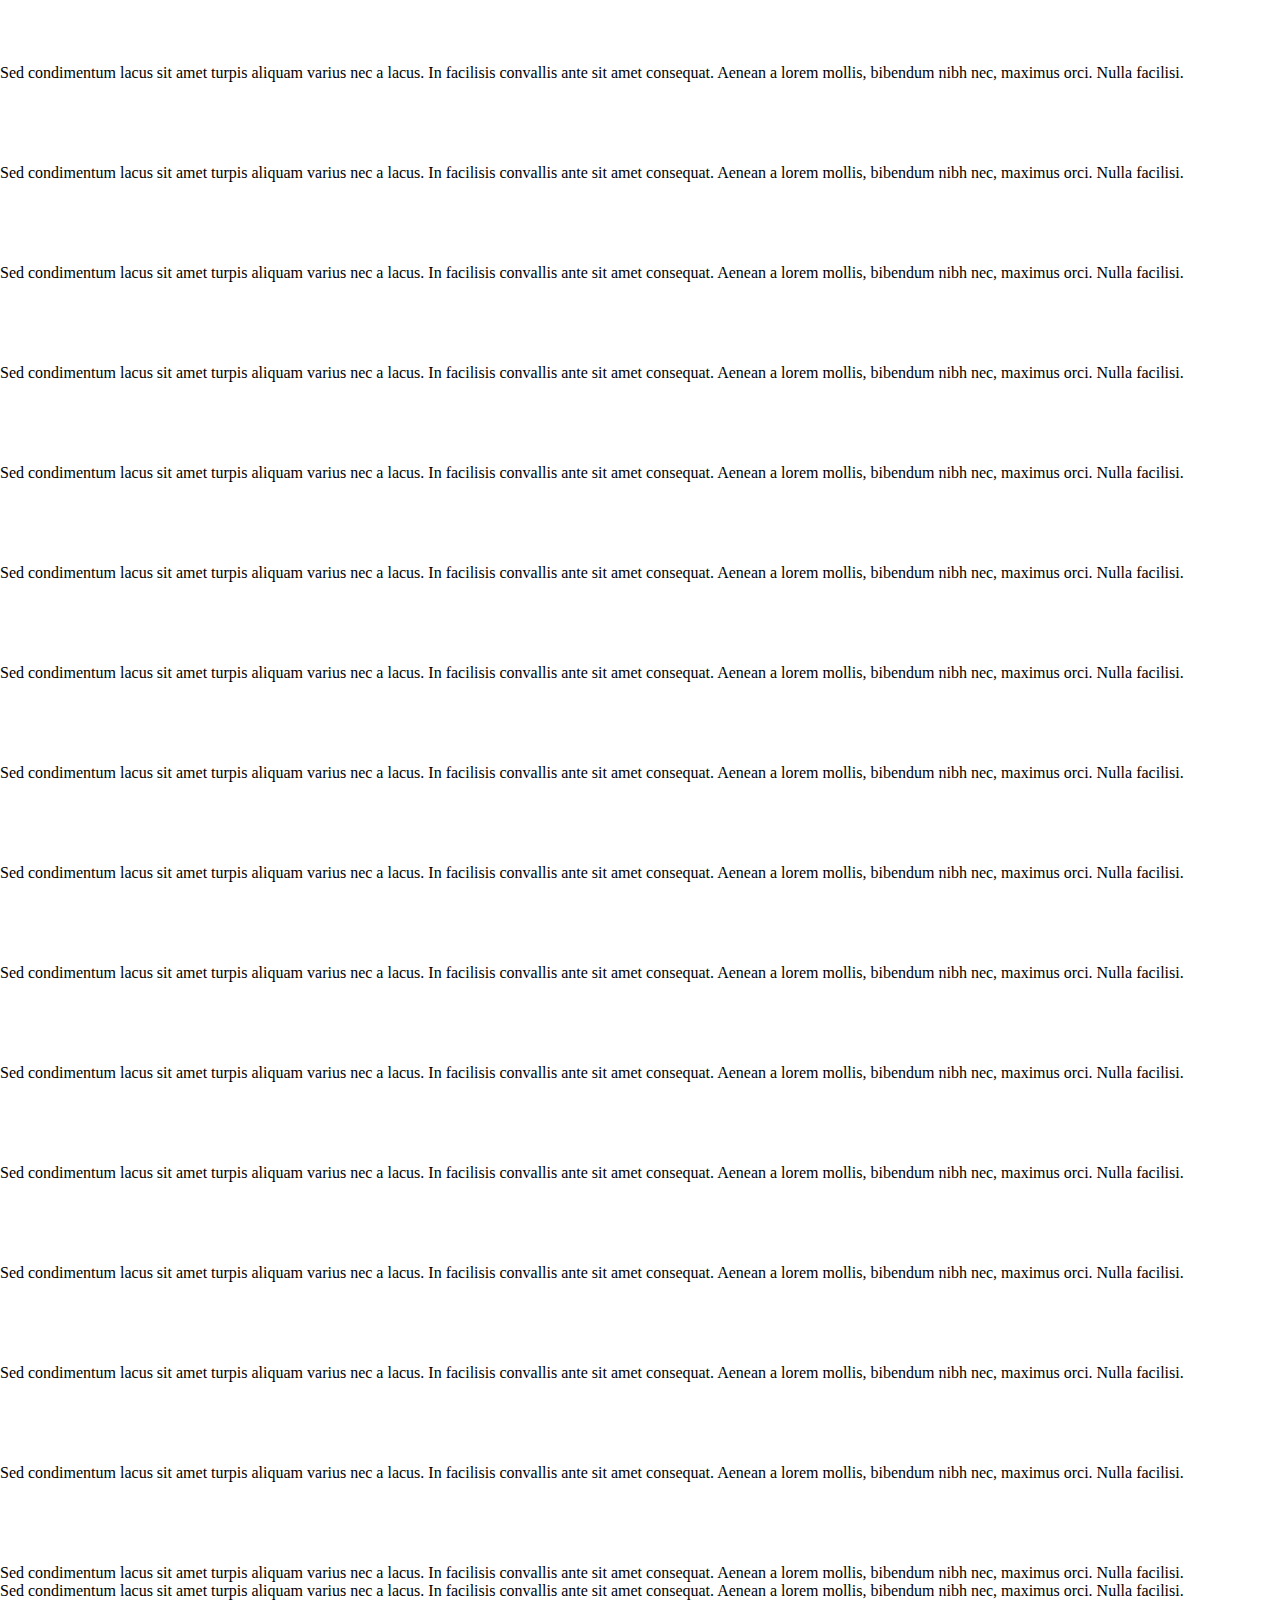
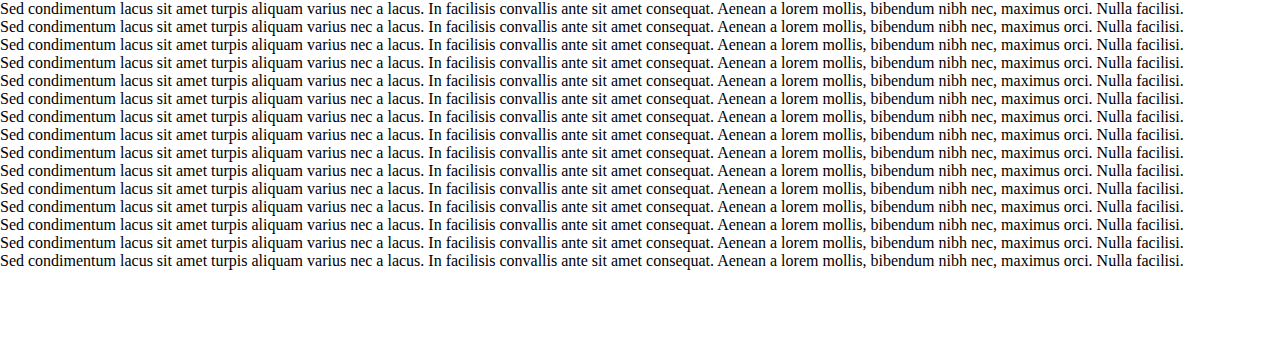
==== commit e5ec15bb: "sticky 70%" ====
--- a/index.html
+++ b/index.html
@@ -126,7 +126,7 @@
             >
               5000+
             </h1>
-            <p>Experience of creating 5000+ A+ Content</p>
+            <p >Experience of creating 5000+ A+ Content</p>
           </div>
           <div class="peogessBarSection">
             <h1
@@ -174,11 +174,11 @@
 
     <!-- Sticy secton Start-->
     <section id="stickySection">
-      <div class="sticky">
+      <div class="sticky" id="test" >
         <div class="sticky-left">
-          <p style="color: white">Whatever the product is</p>
-          <h1 style="color: white">
-            We can make <span>the best</span> out of it.
+          <p >Whatever the product is</p>
+          <h1 >
+            We can make <br> <span>the best</span> out of it.
           </h1>
           <img src="./images/img/Imac.png" width="200" alt="" />
         </div>
@@ -259,41 +259,172 @@
       facilisis convallis ante sit amet consequat. Aenean a lorem mollis,
       bibendum nibh nec, maximus orci. Nulla facilisi.
     </p>
-    <p>
-      Sed condimentum lacus sit amet turpis aliquam varius nec a lacus. In
-      facilisis convallis ante sit amet consequat. Aenean a lorem mollis,
-      bibendum nibh nec, maximus orci. Nulla facilisi.
-    </p>
-    <p>
-      Sed condimentum lacus sit amet turpis aliquam varius nec a lacus. In
-      facilisis convallis ante sit amet consequat. Aenean a lorem mollis,
-      bibendum nibh nec, maximus orci. Nulla facilisi.
-    </p>
-    <p>
-      Sed condimentum lacus sit amet turpis aliquam varius nec a lacus. In
-      facilisis convallis ante sit amet consequat. Aenean a lorem mollis,
-      bibendum nibh nec, maximus orci. Nulla facilisi.
-    </p>
-    <p>
-      Sed condimentum lacus sit amet turpis aliquam varius nec a lacus. In
-      facilisis convallis ante sit amet consequat. Aenean a lorem mollis,
-      bibendum nibh nec, maximus orci. Nulla facilisi.
-    </p>
-    <p>
-      Sed condimentum lacus sit amet turpis aliquam varius nec a lacus. In
-      facilisis convallis ante sit amet consequat. Aenean a lorem mollis,
-      bibendum nibh nec, maximus orci. Nulla facilisi.
-    </p>
-    <p>
-      Sed condimentum lacus sit amet turpis aliquam varius nec a lacus. In
-      facilisis convallis ante sit amet consequat. Aenean a lorem mollis,
-      bibendum nibh nec, maximus orci. Nulla facilisi.
-    </p>
-    <p>
-      Sed condimentum lacus sit amet turpis aliquam varius nec a lacus. In
-      facilisis convallis ante sit amet consequat. Aenean a lorem mollis,
-      bibendum nibh nec, maximus orci. Nulla facilisi.
-    </p>
+    <p style="height: 100px">
+      Sed condimentum lacus sit amet turpis aliquam varius nec a lacus. In
+      facilisis convallis ante sit amet consequat. Aenean a lorem mollis,
+      bibendum nibh nec, maximus orci. Nulla facilisi.
+    </p>
+    <p style="height: 100px">
+      Sed condimentum lacus sit amet turpis aliquam varius nec a lacus. In
+      facilisis convallis ante sit amet consequat. Aenean a lorem mollis,
+      bibendum nibh nec, maximus orci. Nulla facilisi.
+    </p>
+    <p style="height: 100px">
+      Sed condimentum lacus sit amet turpis aliquam varius nec a lacus. In
+      facilisis convallis ante sit amet consequat. Aenean a lorem mollis,
+      bibendum nibh nec, maximus orci. Nulla facilisi.
+    </p>
+    <p style="height: 100px">
+      Sed condimentum lacus sit amet turpis aliquam varius nec a lacus. In
+      facilisis convallis ante sit amet consequat. Aenean a lorem mollis,
+      bibendum nibh nec, maximus orci. Nulla facilisi.
+    </p>
+    <p style="height: 100px">
+      Sed condimentum lacus sit amet turpis aliquam varius nec a lacus. In
+      facilisis convallis ante sit amet consequat. Aenean a lorem mollis,
+      bibendum nibh nec, maximus orci. Nulla facilisi.
+    </p>
+    <p style="height: 100px">
+      Sed condimentum lacus sit amet turpis aliquam varius nec a lacus. In
+      facilisis convallis ante sit amet consequat. Aenean a lorem mollis,
+      bibendum nibh nec, maximus orci. Nulla facilisi.
+    </p>
+    <p style="height: 100px">
+      Sed condimentum lacus sit amet turpis aliquam varius nec a lacus. In
+      facilisis convallis ante sit amet consequat. Aenean a lorem mollis,
+      bibendum nibh nec, maximus orci. Nulla facilisi.
+    </p>
+    <p style="height: 100px">
+      Sed condimentum lacus sit amet turpis aliquam varius nec a lacus. In
+      facilisis convallis ante sit amet consequat. Aenean a lorem mollis,
+      bibendum nibh nec, maximus orci. Nulla facilisi.
+    </p>
+    <p style="height: 100px">
+      Sed condimentum lacus sit amet turpis aliquam varius nec a lacus. In
+      facilisis convallis ante sit amet consequat. Aenean a lorem mollis,
+      bibendum nibh nec, maximus orci. Nulla facilisi.
+    </p>
+    <p style="height: 100px">
+      Sed condimentum lacus sit amet turpis aliquam varius nec a lacus. In
+      facilisis convallis ante sit amet consequat. Aenean a lorem mollis,
+      bibendum nibh nec, maximus orci. Nulla facilisi.
+    </p>
+    <p style="height: 100px">
+      Sed condimentum lacus sit amet turpis aliquam varius nec a lacus. In
+      facilisis convallis ante sit amet consequat. Aenean a lorem mollis,
+      bibendum nibh nec, maximus orci. Nulla facilisi.
+    </p>
+    <p style="height: 100px">
+      Sed condimentum lacus sit amet turpis aliquam varius nec a lacus. In
+      facilisis convallis ante sit amet consequat. Aenean a lorem mollis,
+      bibendum nibh nec, maximus orci. Nulla facilisi.
+    </p>
+    <p style="height: 100px">
+      Sed condimentum lacus sit amet turpis aliquam varius nec a lacus. In
+      facilisis convallis ante sit amet consequat. Aenean a lorem mollis,
+      bibendum nibh nec, maximus orci. Nulla facilisi.
+    </p>
+    <p style="height: 100px">
+      Sed condimentum lacus sit amet turpis aliquam varius nec a lacus. In
+      facilisis convallis ante sit amet consequat. Aenean a lorem mollis,
+      bibendum nibh nec, maximus orci. Nulla facilisi.
+    </p>
+    <p style="height: 100px">
+      Sed condimentum lacus sit amet turpis aliquam varius nec a lacus. In
+      facilisis convallis ante sit amet consequat. Aenean a lorem mollis,
+      bibendum nibh nec, maximus orci. Nulla facilisi.
+    </p>
+    <p style="height: 100px">
+      Sed condimentum lacus sit amet turpis aliquam varius nec a lacus. In
+      facilisis convallis ante sit amet consequat. Aenean a lorem mollis,
+      bibendum nibh nec, maximus orci. Nulla facilisi.
+    </p>
+    <p style="height: 100px">
+      Sed condimentum lacus sit amet turpis aliquam varius nec a lacus. In
+      facilisis convallis ante sit amet consequat. Aenean a lorem mollis,
+      bibendum nibh nec, maximus orci. Nulla facilisi.
+    </p>
+    <p style="height: 100px">
+      Sed condimentum lacus sit amet turpis aliquam varius nec a lacus. In
+      facilisis convallis ante sit amet consequat. Aenean a lorem mollis,
+      bibendum nibh nec, maximus orci. Nulla facilisi.
+    </p>
+    <p style="height: 100px">
+      Sed condimentum lacus sit amet turpis aliquam varius nec a lacus. In
+      facilisis convallis ante sit amet consequat. Aenean a lorem mollis,
+      bibendum nibh nec, maximus orci. Nulla facilisi.
+    </p>
+    <p style="height: 100px">
+      Sed condimentum lacus sit amet turpis aliquam varius nec a lacus. In
+      facilisis convallis ante sit amet consequat. Aenean a lorem mollis,
+      bibendum nibh nec, maximus orci. Nulla facilisi.
+    </p>
+    <p style="height: 100px">
+      Sed condimentum lacus sit amet turpis aliquam varius nec a lacus. In
+      facilisis convallis ante sit amet consequat. Aenean a lorem mollis,
+      bibendum nibh nec, maximus orci. Nulla facilisi.
+    </p>
+    <p style="height: 100px">
+      Sed condimentum lacus sit amet turpis aliquam varius nec a lacus. In
+      facilisis convallis ante sit amet consequat. Aenean a lorem mollis,
+      bibendum nibh nec, maximus orci. Nulla facilisi.
+    </p>
+    <p style="height: 100px">
+      Sed condimentum lacus sit amet turpis aliquam varius nec a lacus. In
+      facilisis convallis ante sit amet consequat. Aenean a lorem mollis,
+      bibendum nibh nec, maximus orci. Nulla facilisi.
+    </p>
+    <p style="height: 100px">
+      Sed condimentum lacus sit amet turpis aliquam varius nec a lacus. In
+      facilisis convallis ante sit amet consequat. Aenean a lorem mollis,
+      bibendum nibh nec, maximus orci. Nulla facilisi.
+    </p>
+    <p style="height: 100px">
+      Sed condimentum lacus sit amet turpis aliquam varius nec a lacus. In
+      facilisis convallis ante sit amet consequat. Aenean a lorem mollis,
+      bibendum nibh nec, maximus orci. Nulla facilisi.
+    </p>
+    <p style="height: 100px">
+      Sed condimentum lacus sit amet turpis aliquam varius nec a lacus. In
+      facilisis convallis ante sit amet consequat. Aenean a lorem mollis,
+      bibendum nibh nec, maximus orci. Nulla facilisi.
+    </p>
+    <p style="height: 100px">
+      Sed condimentum lacus sit amet turpis aliquam varius nec a lacus. In
+      facilisis convallis ante sit amet consequat. Aenean a lorem mollis,
+      bibendum nibh nec, maximus orci. Nulla facilisi.
+    </p>
+    <p style="height: 100px">
+      Sed condimentum lacus sit amet turpis aliquam varius nec a lacus. In
+      facilisis convallis ante sit amet consequat. Aenean a lorem mollis,
+      bibendum nibh nec, maximus orci. Nulla facilisi.
+    </p>
+    <p style="height: 100px">
+      Sed condimentum lacus sit amet turpis aliquam varius nec a lacus. In
+      facilisis convallis ante sit amet consequat. Aenean a lorem mollis,
+      bibendum nibh nec, maximus orci. Nulla facilisi.
+    </p>
+    <p style="height: 100px">
+      Sed condimentum lacus sit amet turpis aliquam varius nec a lacus. In
+      facilisis convallis ante sit amet consequat. Aenean a lorem mollis,
+      bibendum nibh nec, maximus orci. Nulla facilisi.
+    </p>
+    <p style="height: 100px">
+      Sed condimentum lacus sit amet turpis aliquam varius nec a lacus. In
+      facilisis convallis ante sit amet consequat. Aenean a lorem mollis,
+      bibendum nibh nec, maximus orci. Nulla facilisi.
+    </p>
+    <p style="height: 100px">
+      Sed condimentum lacus sit amet turpis aliquam varius nec a lacus. In
+      facilisis convallis ante sit amet consequat. Aenean a lorem mollis,
+      bibendum nibh nec, maximus orci. Nulla facilisi.
+    </p>
+    <p style="height: 100px">
+      Sed condimentum lacus sit amet turpis aliquam varius nec a lacus. In
+      facilisis convallis ante sit amet consequat. Aenean a lorem mollis,
+      bibendum nibh nec, maximus orci. Nulla facilisi.
+    </p>
+
     <p>
       Sed condimentum lacus sit amet turpis aliquam varius nec a lacus. In
       facilisis convallis ante sit amet consequat. Aenean a lorem mollis,
--- a/css/style.css
+++ b/css/style.css
@@ -542,15 +542,14 @@
 /* Sticky Section Start  */
 #stickySection {
   width: 100%;
-  margin-top: 200px;
+  margin-top: 8vw;
 }
 .sticky {
   top: 0;
   display: flex;
-  margin-top: 20px;
+  margin-top: 10vw;
   padding: 0px 10vw;
   flex-direction: row;
-  margin-bottom: 5rem;
   align-content: center;
   align-items: flex-start;
   justify-content: center;
@@ -559,14 +558,14 @@
 .sticky-right {
   display: flex;
   flex-direction: row;
-  margin-top: 310px;
+  margin-top: 60vw;
 }
 
 /* PREMIER BLOC */
 
 .container-1 {
   display: flex;
-  margin-top: 12vw;
+  top: 1vw;
   flex-direction: column;
   align-items: center;
   justify-content: space-between;
@@ -576,14 +575,14 @@
   position: relative;
   bottom: 0;
   height: 100%;
-  padding-bottom: 5vh;
+  padding-bottom: 5vw;
   opacity: 0.5;
 }
 
 /* DEUXIEME BLOC */
 
 .container-2 {
-  margin-top: 5vw;
+  top: 5vw;
   display: flex;
   flex-direction: column;
   align-items: center;
@@ -591,17 +590,17 @@
   width: 100%;
   box-sizing: border-box;
   position: relative;
-  z-index: 1;
   left: 5vw;
   bottom: 0;
   height: 100%;
-  padding-bottom: 5vh;
+  padding-bottom: 5vw;
 }
 
 /* TROISIEME BLOC */
 
 .container-3 {
-  margin-top: 2vw;
+  z-index: -1;
+  top: 50vw;
   display: flex;
   flex-direction: column;
   align-items: center;
@@ -611,7 +610,7 @@
   box-sizing: border-box;
   bottom: 0;
   position: relative;
-  padding-bottom: 5vh;
+  padding-bottom: 5vw;
   opacity: 0.5;
 }
 
@@ -621,7 +620,7 @@
   min-width: 120%;
   height: 100%;
   overflow: hidden;
-  padding: 20px 0px;
+  padding: 1vw 0;
 }
 .image img {
   width: 100%;
@@ -632,14 +631,27 @@
 }
 
 .sticky-left {
+  color: white;
   margin: 0;
   width: 50%;
   justify-content: center;
   top: 10vw;
   position: sticky;
 }
+.sticky-left p {
+  font-size: 1.3vw;
+  font-family: GeometriaMedium;
+}
+.sticky-left h1 {
+  font-size: 1.8vw;
+  font-family: RalewayBlod;
+}
+.sticky-left h1 span {
+  color: #0b84fe;
+}
 .sticky-left img {
   width: 30vw;
+  padding: 3vw 0 10vw 0;
 }
 
 /* Sticky Section End */
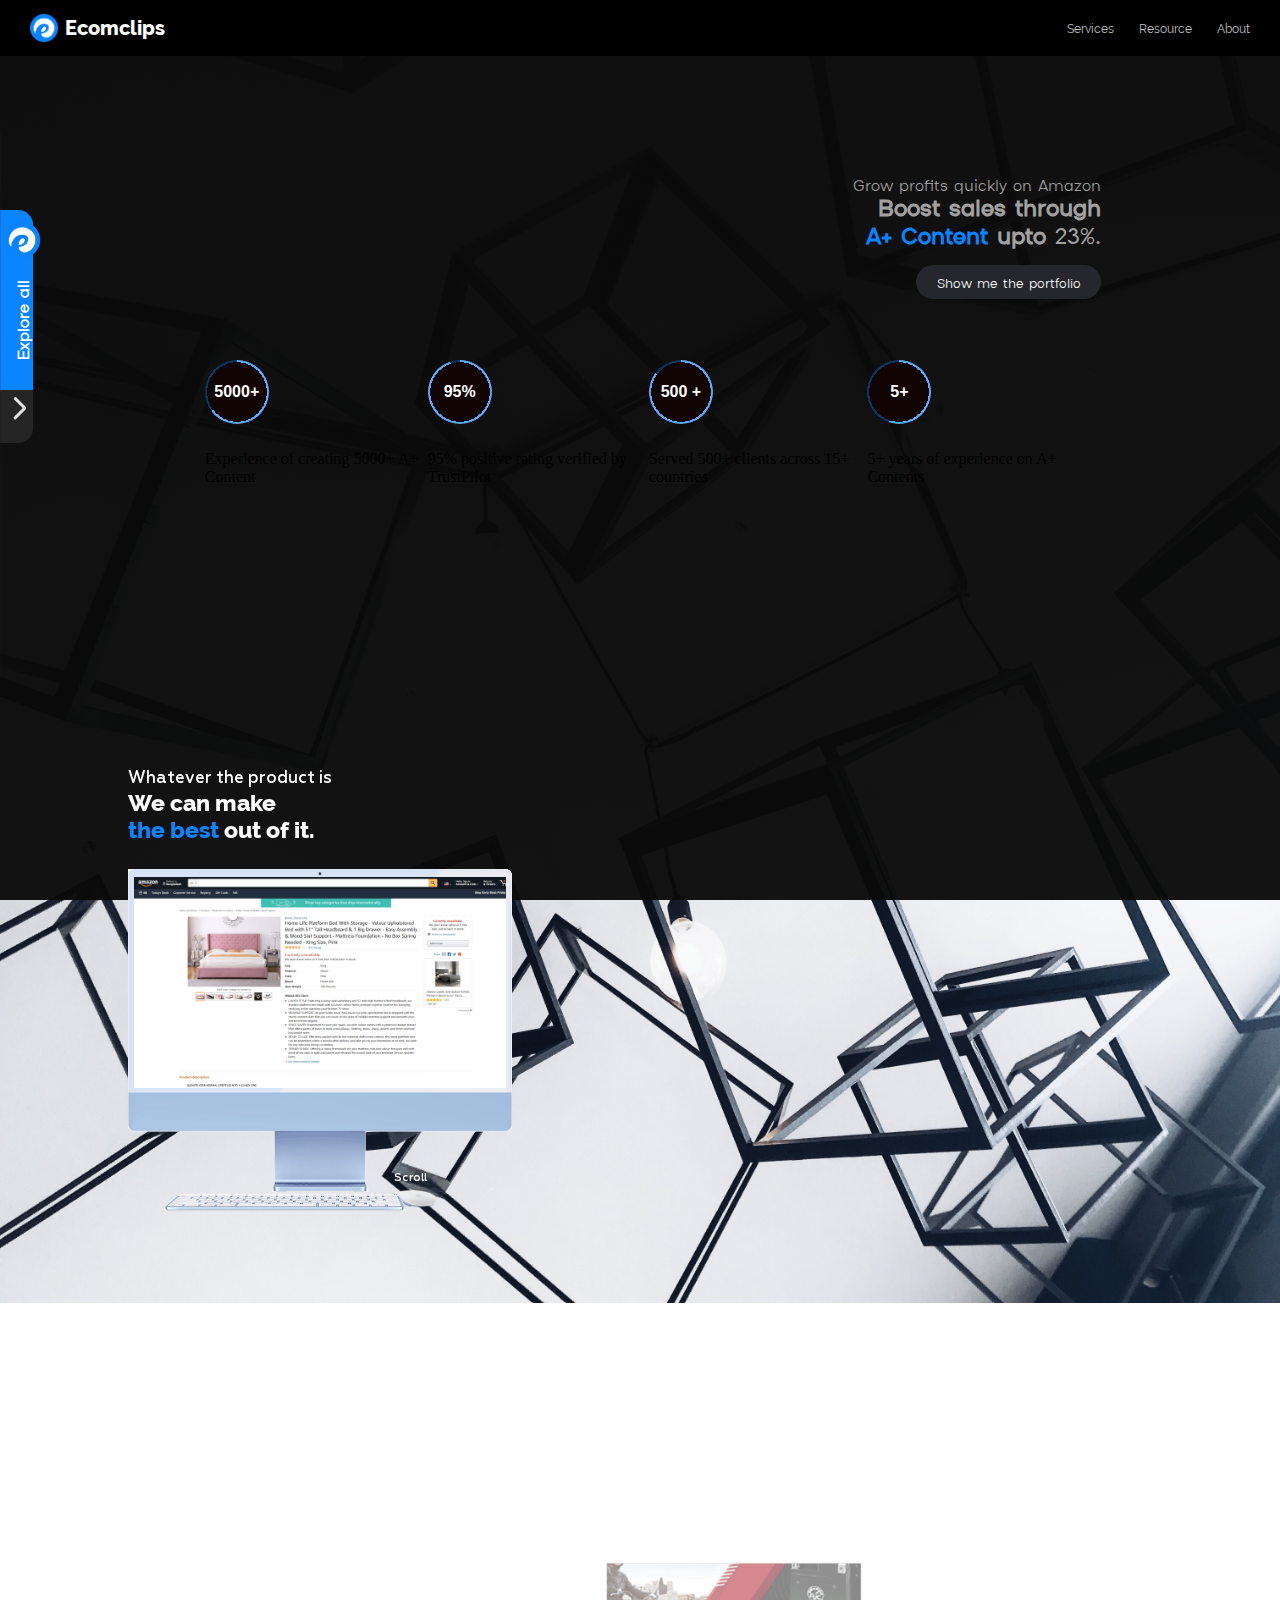
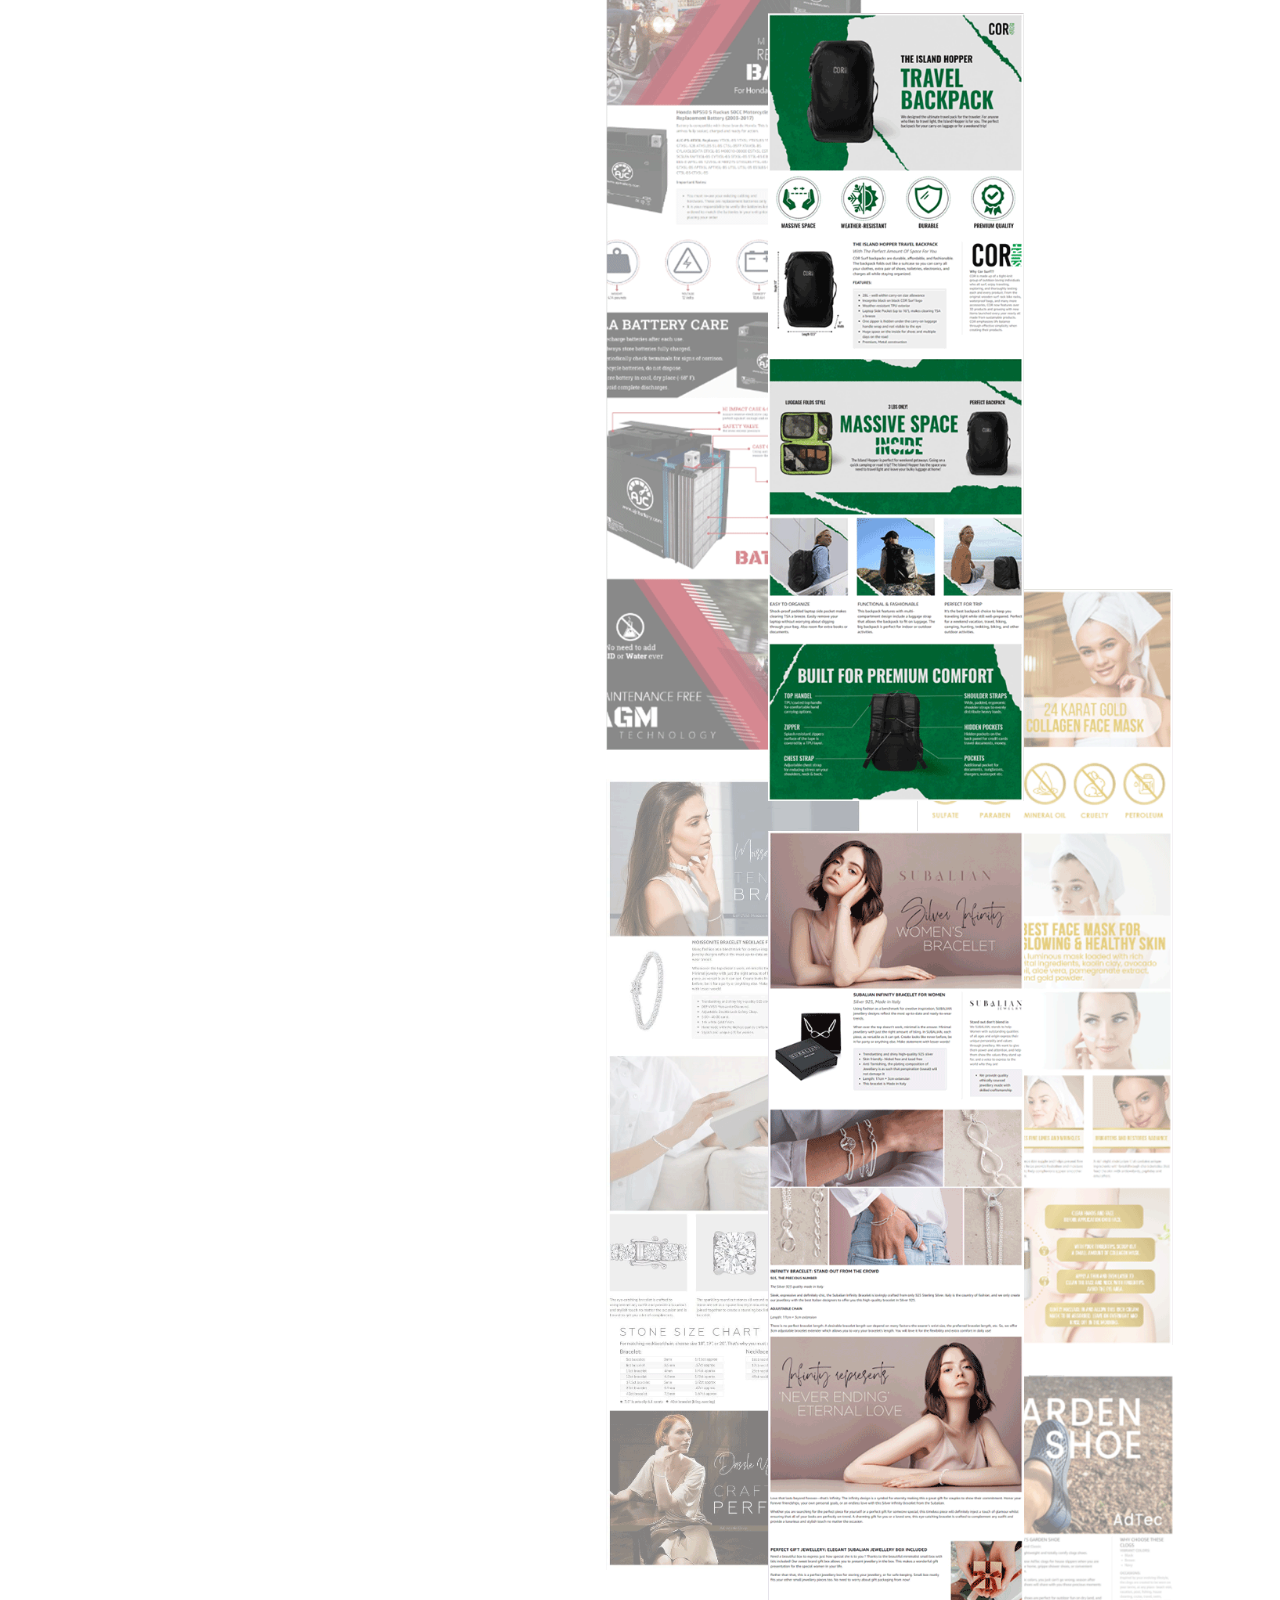
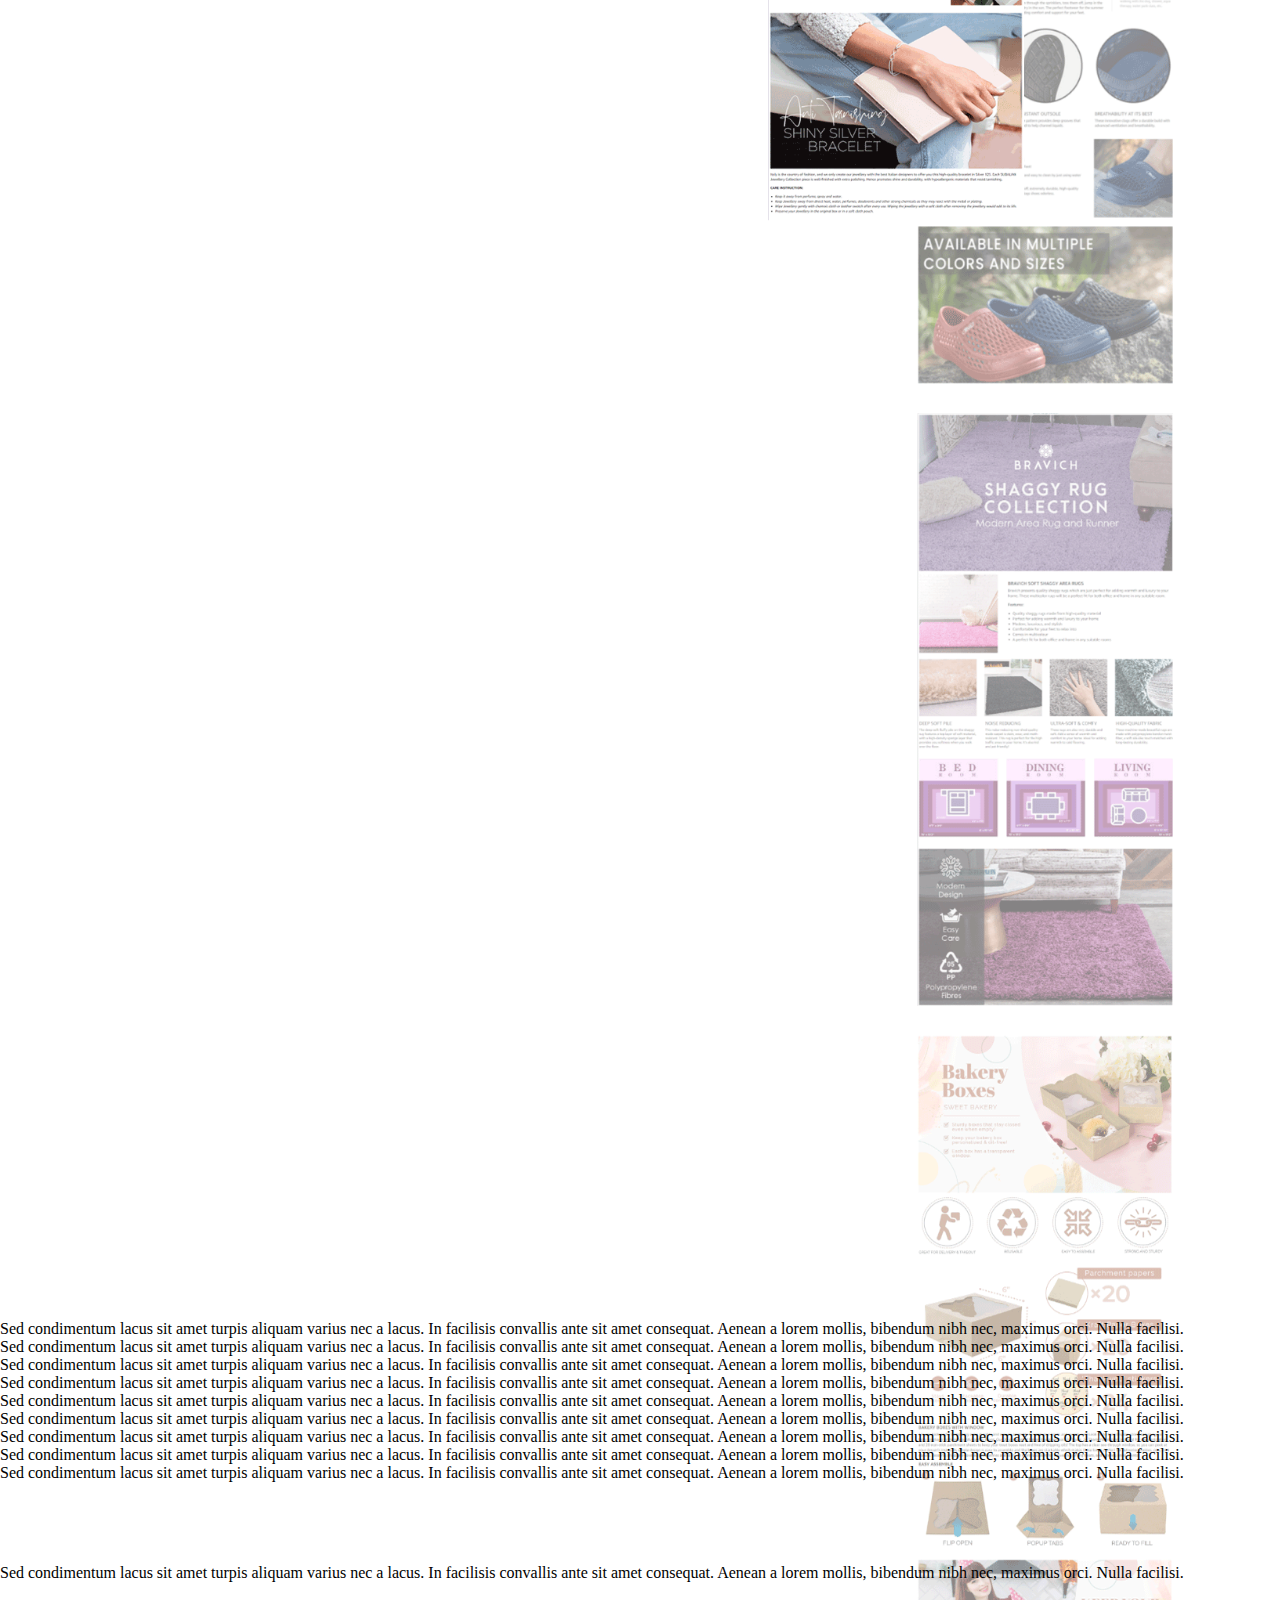
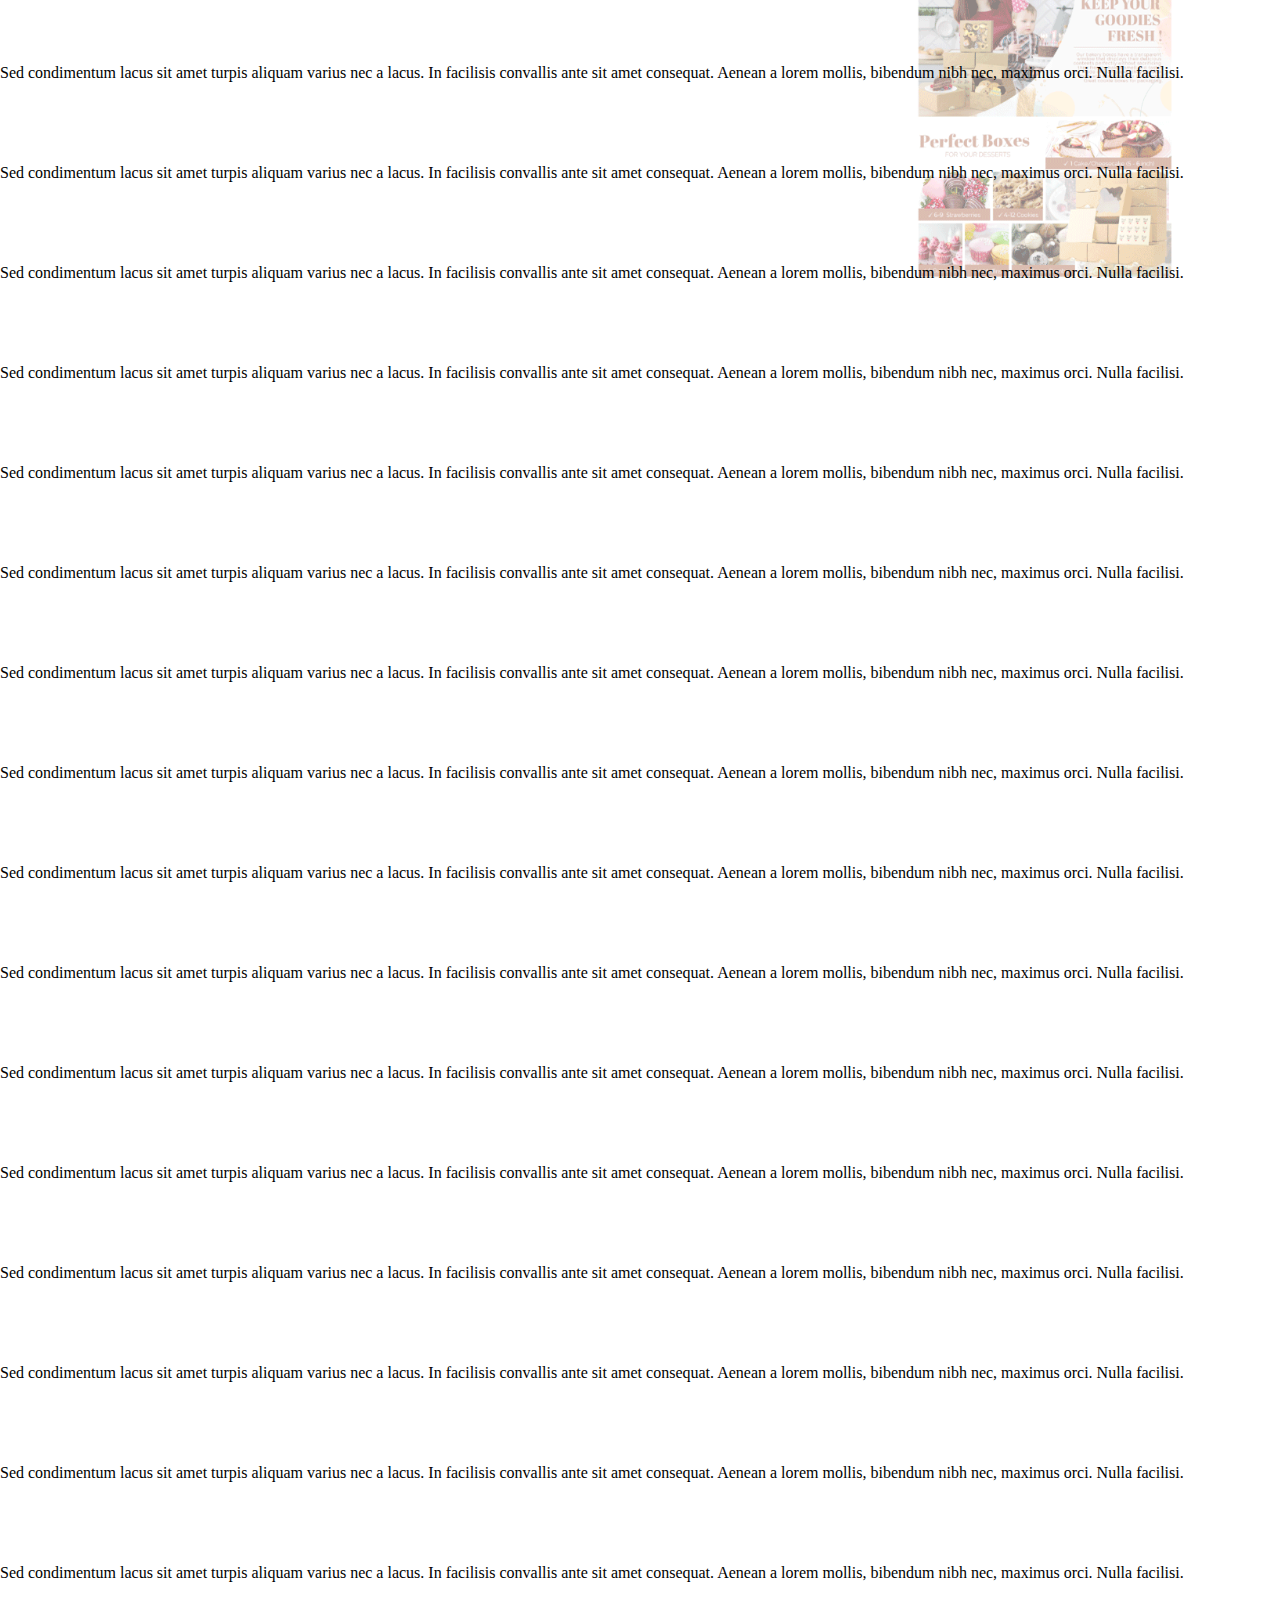
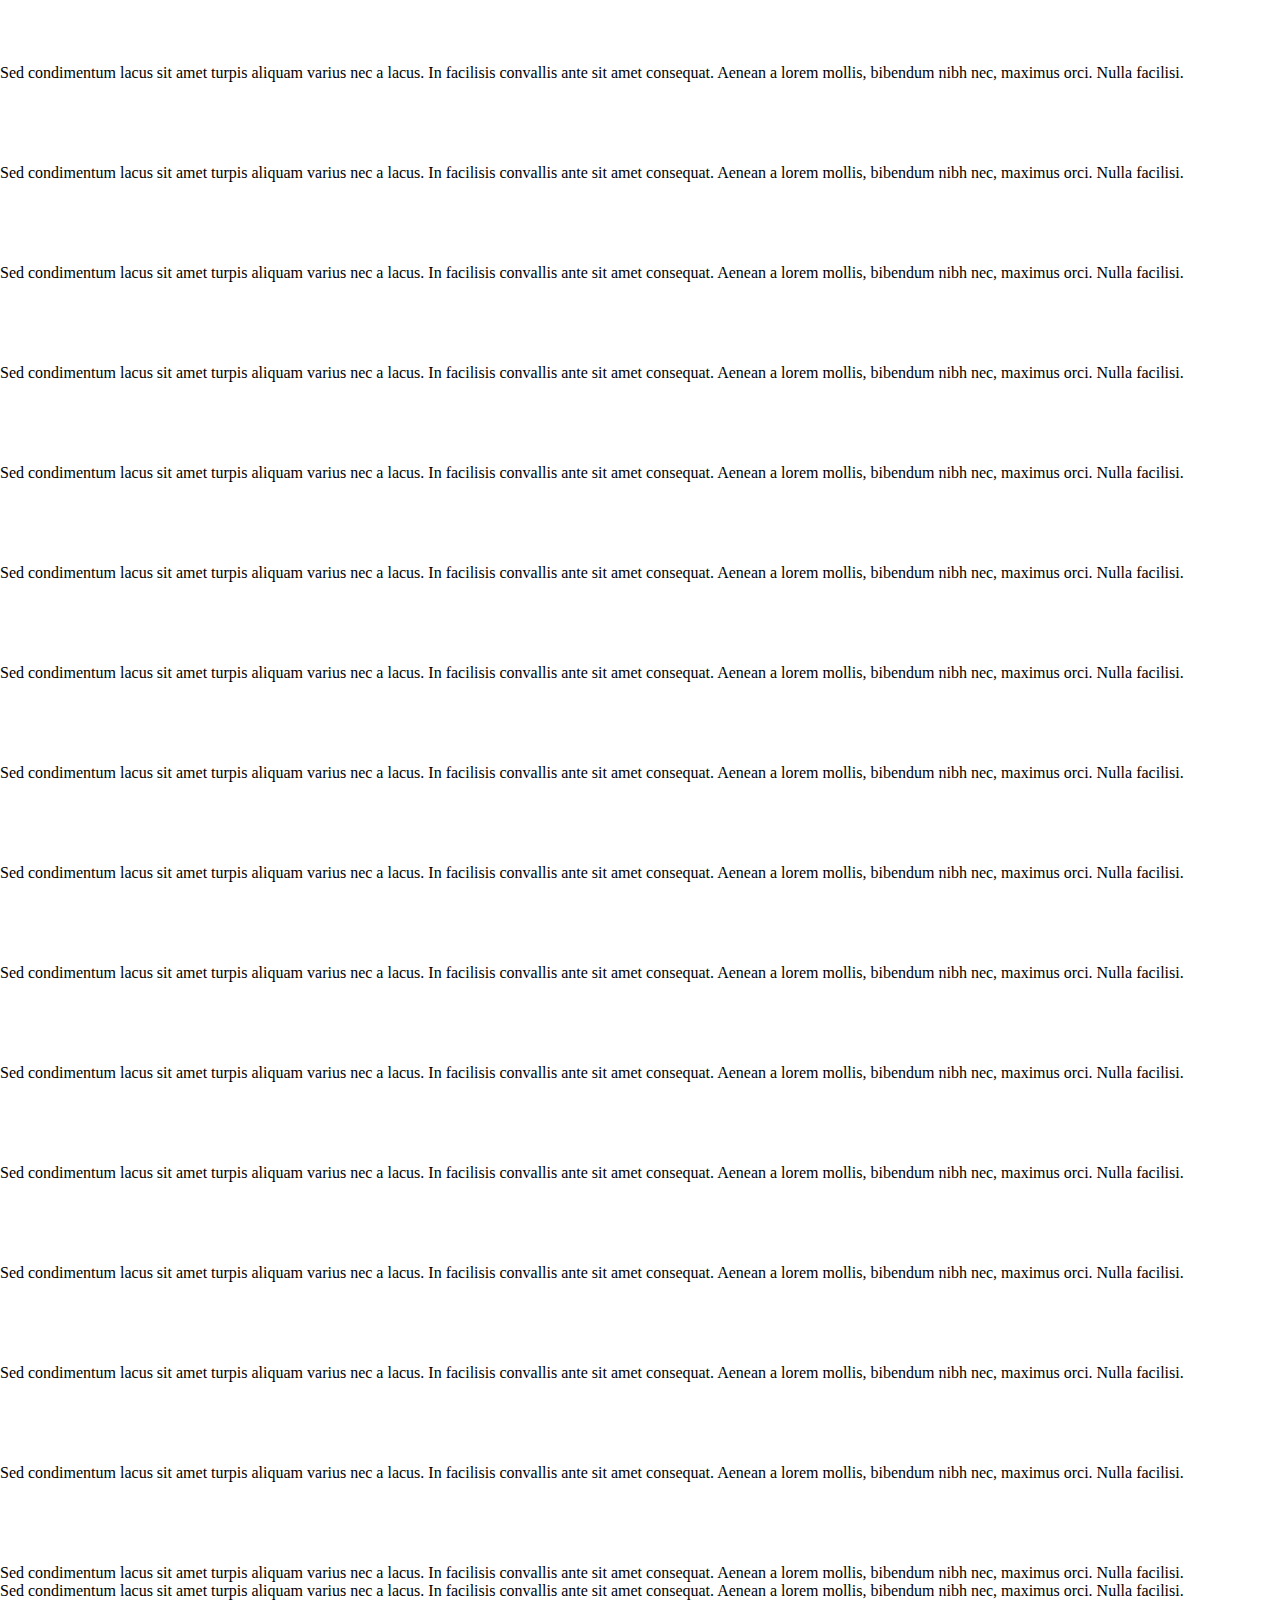
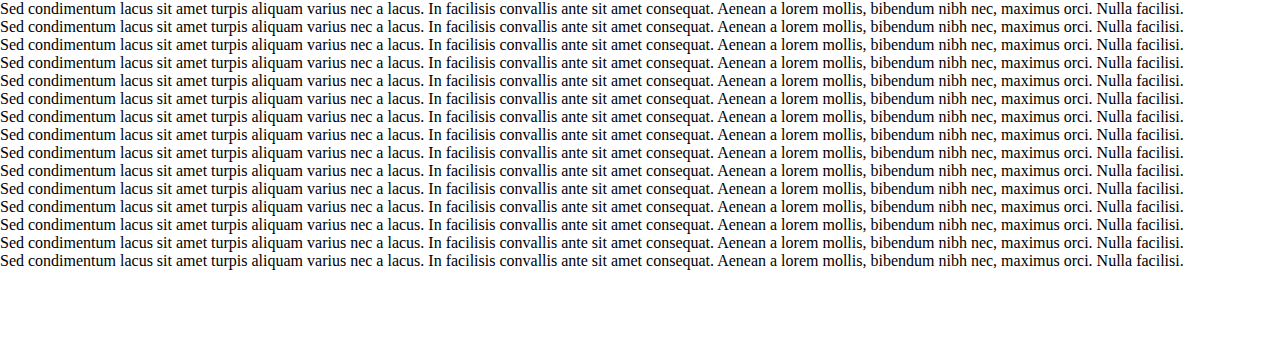
==== commit acf2d5fb: "sticky 80%" ====
--- a/index.html
+++ b/index.html
@@ -180,7 +180,22 @@
           <h1 >
             We can make <br> <span>the best</span> out of it.
           </h1>
-          <img src="./images/img/Imac.png" width="200" alt="" />
+          <div class="laptop">
+            <img id="laptop" src="./images/img/A+.jpg"width="200" alt="" />
+          </div>
+          <img  src="./images/img/Ima1.png" width="200" alt="" />
+
+         
+          <div class="">
+            <div class="mouse-img">
+              <img id="mouse-img" src="./images/img/Layer 2.svg" alt="">
+             
+              <div class="mouse-text">
+                <p  >Scroll</p>
+              </div>
+            </div> 
+          </div>
+          
         </div>
 
         <div class="sticky-right">
@@ -188,8 +203,8 @@
             <div class="image">
               <img src="./images/img-1/left-1.png" />
             </div>
-            <div class="image">
-              <img src="./images/img-1/left-2.png" />
+            <div class="image" >
+              <img  src="./images/img-1/left-2.png" />
             </div>
           </div>
       
--- a/css/style.css
+++ b/css/style.css
@@ -474,8 +474,7 @@
   /*Clicked and held*/
   box-shadow: 0px 5px 6px rgba(0, 0, 0, 0.3);
 }
-/* circle progress bar Start */
-.peogessBarSection {
+circle progress bar Start .peogessBarSection {
   width: 20%;
   display: flex;
   text-align: center;
@@ -622,6 +621,7 @@
   overflow: hidden;
   padding: 1vw 0;
 }
+
 .image img {
   width: 100%;
   height: 100%;
@@ -629,7 +629,19 @@
   object-position: center;
   transition: 0.3s ease;
 }
-
+.laptop {
+  margin: 0.67vw 0vw 0vw 0.5vw;
+  max-width: 29vw;
+  position: absolute;
+  overflow: scroll;
+  overflow-x: hidden;
+  max-height: 16.5vw;
+  max-height: 16.5vw;
+}
+::-webkit-scrollbar {
+  width: 0px; /* Remove scrollbar space */
+  background: transparent; /* Optional: just make scrollbar invisible */
+}
 .sticky-left {
   color: white;
   margin: 0;
@@ -638,6 +650,60 @@
   top: 10vw;
   position: sticky;
 }
+
+.mouse-img {
+  margin-top: -4vw;
+  padding: 0.2vw 11vw 0vw 1vw;
+  width: 2vw;
+  float: right;
+  height: 4.7vw;
+  overflow: hidden;
+  text-align: center;
+  transition: 0.2s;
+  cursor: pointer;
+}
+img#mouse-img {
+  padding: 1.5vw;
+  max-width: 6.7vw !important;
+  min-width: 6.7vw !important;
+}
+
+.mouse-text {
+  position: relative;
+  bottom: 4.7vw;
+  left: 1.8vw;
+  z-index: -1;
+  transition: all 0.3s ease-out;
+}
+.mouse-text p {
+  font-size: 0.9vw !important;
+}
+/* .btnText {
+  font-size: 1.2vw !important;
+  color: white !important;
+  transition: 0.3s;
+}
+.btnText2 {
+  font-size: 1.2vw !important;
+  margin-top: 0.6vw;
+  margin-right: 0px;
+  color: white !important;
+} */
+.mouse-img:hover .mouse-text {
+  /*When hovering over .button change .btnTwo*/
+  bottom: 3vw;
+  left: 2vw;
+  transform: scale(0.8, 0.8);
+}
+img#mouse-img:hover {
+  /*When hovering over .button change .btnTwo*/
+  transform: rotate(-5deg);
+}
+
+.mouse-img:active {
+  /*Clicked and held*/
+  box-shadow: 0px 5px 6px rgba(0, 0, 0, 0.3);
+}
 .sticky-left p {
   font-size: 1.3vw;
   font-family: GeometriaMedium;
@@ -645,13 +711,13 @@
 .sticky-left h1 {
   font-size: 1.8vw;
   font-family: RalewayBlod;
+  margin-bottom: 2vw;
 }
 .sticky-left h1 span {
   color: #0b84fe;
 }
 .sticky-left img {
-  width: 30vw;
-  padding: 3vw 0 10vw 0;
+  min-width: 30vw;
 }
 
 /* Sticky Section End */
